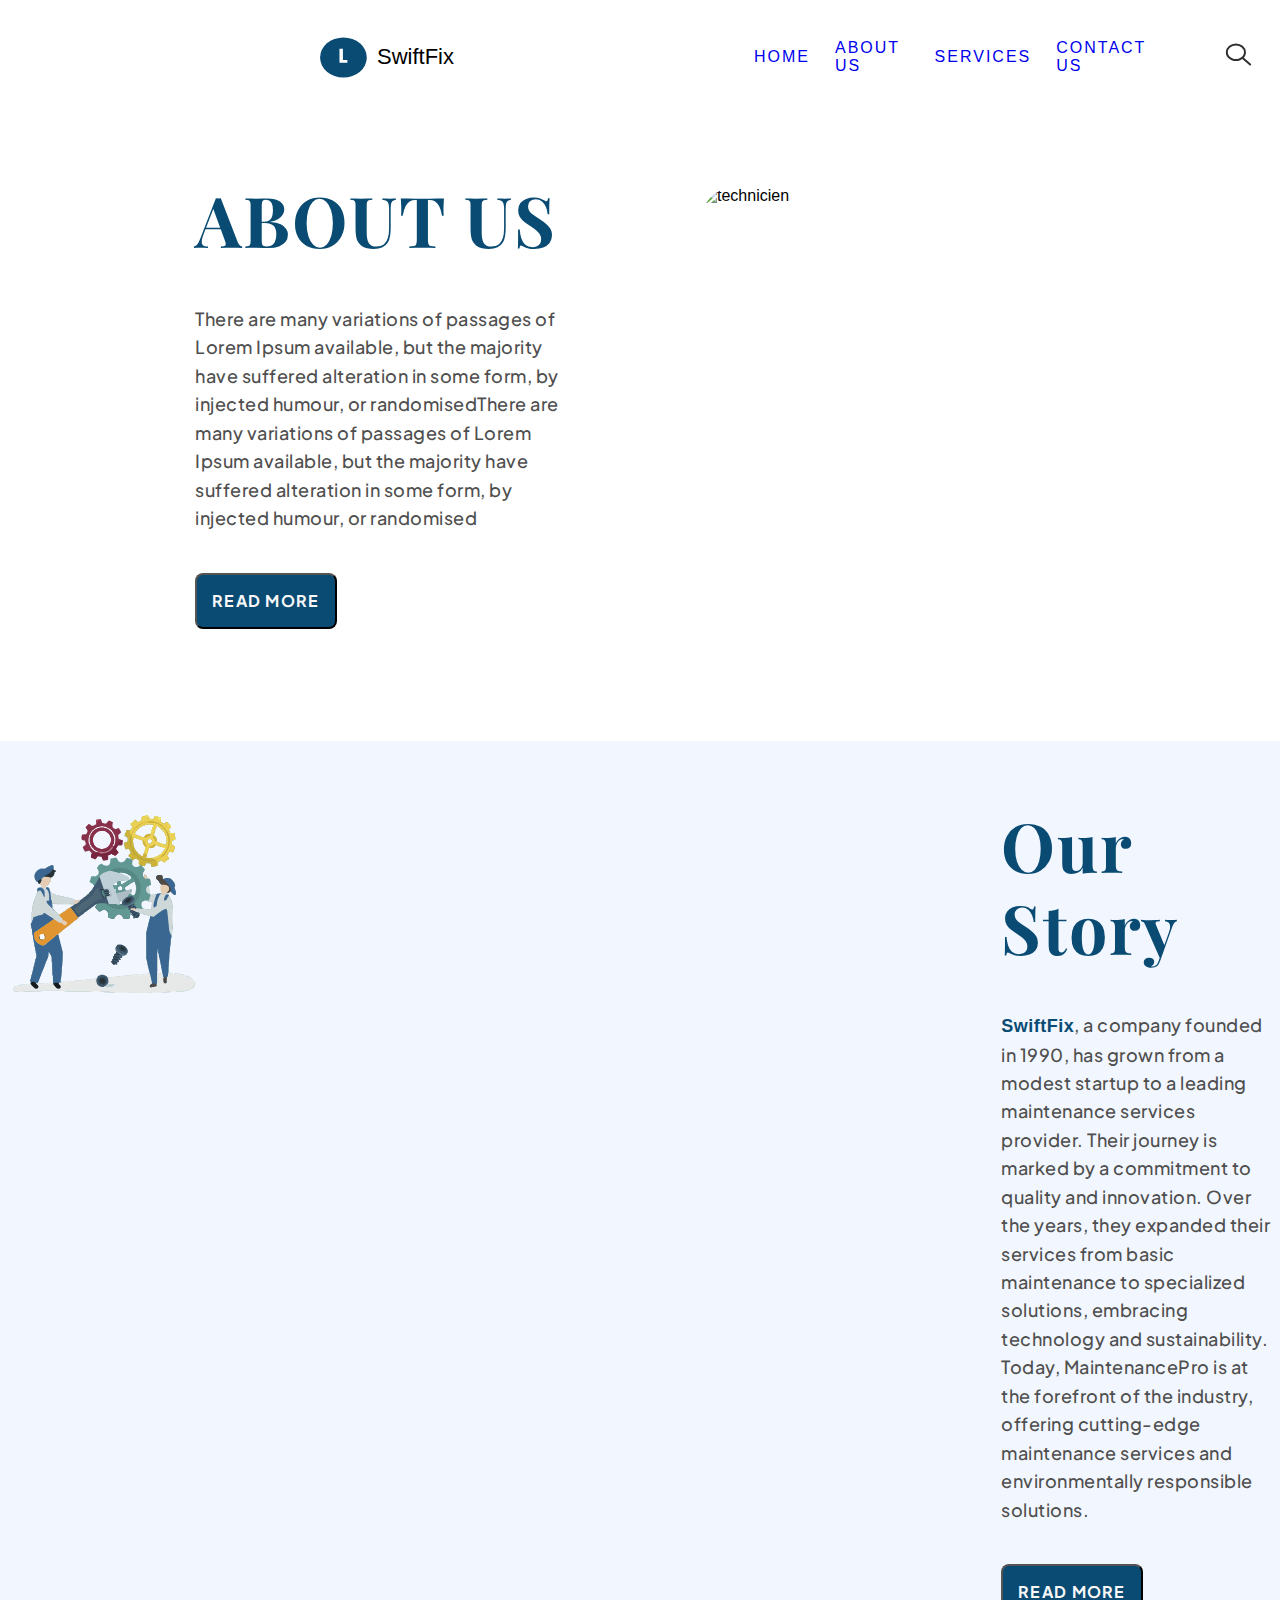
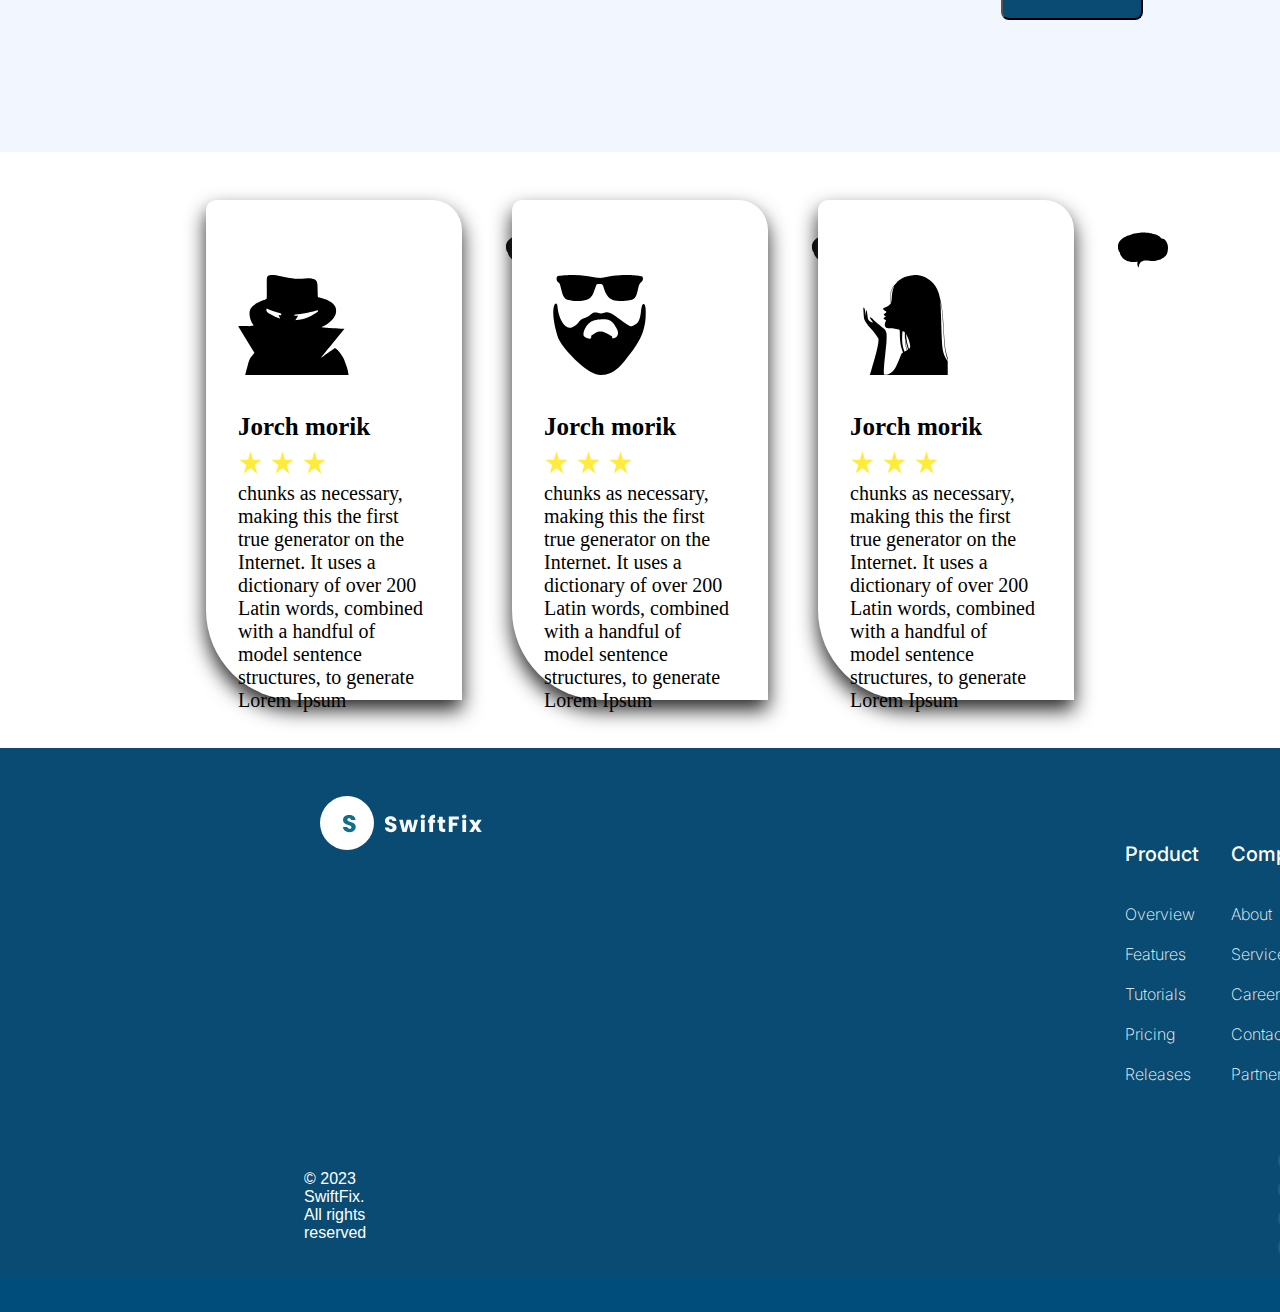
==== about.html @ 6b2a0e9b "brief2" ====
<!DOCTYPE html>
<html lang="en">
<head>
    <meta charset="UTF-8">
    <meta name="viewport" content="width=device-width, initial-scale=1.0">
    <title>Document</title>
    <link rel="stylesheet" href="style.css">
    <!-- Fonts Section -->
    <link rel="preconnect" href="https://fonts.googleapis.com">
    <link rel="preconnect" href="https://fonts.gstatic.com" crossorigin>
    <link href="https://fonts.googleapis.com/css2?family=Inter:wght@200;500&display=swap" rel="stylesheet">
    <link rel="preconnect" href="https://fonts.googleapis.com">
    <link rel="preconnect" href="https://fonts.gstatic.com" crossorigin>
    <link href="https://fonts.googleapis.com/css2?family=Plus+Jakarta+Sans:wght@300;700&display=swap" rel="stylesheet">
    <link rel="preconnect" href="https://fonts.googleapis.com">
    <link rel="preconnect" href="https://fonts.gstatic.com" crossorigin>
    <link href="https://fonts.googleapis.com/css2?family=Playfair+Display:wght@700;900&display=swap" rel="stylesheet">
    <!-- End Fonts Section -->
</head>
<body>
    <header>
        <div class="row">
            <div class="logo">
                <img src="images/logo.svg" alt="" srcset="">
                <p>SwiftFix</p>
            </div>
            <div class="navigation">
                <div class="menu">
                    <ul>
                        <li><a href="index.html">HOME</a></li>
                        <li><a href="about.html">ABOUT US</a></li>
                        <li><a href="services.html">SERVICES</a></li>
                        <li><a href="contact.html">CONTACT US</a></li>
                    </ul>
                </div>
                <div>
                    <img src="images/Group 27.svg" alt="" srcset="">
                </div>
            </div>
        </div>
    </header>

<!------------------------------------------------------section 1--------------------------------------------------------->
    <body>    
        <section class="about-us">
            <div class="contenu1">
                <h2>ABOUT US</h2>
                <p>There are many variations of passages of Lorem Ipsum available, but the majority have suffered alteration in some form, by injected humour, or randomisedThere are many variations of passages of Lorem Ipsum available, but the majority have suffered alteration in some form, by injected humour, or randomised</p>
                <button>READ MORE</button>
            </div>
            <img class="technicien" src="images/repairmen-taking-wrench-from-coveralls-garage.jpg" alt="technicien">
        </section>
<!-- --------------------------------------------------section 2---------------------------------------------------------->
        <section class="history">
            <div>
                <img class="pic-his" src="images/history.svg" alt="history">
            </div>
            <div class="contenu2">
                <h3>Our Story</h3>
                <p><span><strong>SwiftFix</strong></span>, a company founded in 1990, has grown from a modest startup to a leading maintenance services provider. Their journey is marked by a commitment to quality and innovation. Over the years, they expanded their services from basic maintenance to specialized solutions, embracing technology and sustainability. Today, MaintenancePro is at the forefront of the industry, offering cutting-edge maintenance services and environmentally responsible solutions.</p>
                <button>READ MORE</button>
            </div>
        </section>
<!-- -------------------------------------------------section 3--------------------------------------------------------->
        <section class="client-comments">
            <div class="comments">
                <img class="comment" src="images/comment.svg" alt="comment">
                <img class="personnage" src="images/personnage3.svg" alt="un client">
                <div class="person">
                <h4>Jorch morik</h4>
                <img class="etoiles" src="images/etoile.svg" alt="etoiles">
                <img class="etoiles" src="images/etoile.svg" alt="etoiles">
                <img class="etoiles" src="images/etoile.svg" alt="etoiles">
                <p>chunks as necessary, making this the first true generator on the Internet. It uses a dictionary of over 200 Latin words, combined with a handful of model sentence structures, to generate Lorem Ipsum</p>
            </div>
            </div>
            <div class="comments">
                <img class="comment" src="images/comment.svg" alt="comment">
                <img class="personnage" src="images/personnage1.svg" alt="un client">
                <div class="person">
                    <h4>Jorch morik</h4>
                    <img class="etoiles" src="images/etoile.svg" alt="etoiles">
                    <img class="etoiles" src="images/etoile.svg" alt="etoiles">
                    <img class="etoiles" src="images/etoile.svg" alt="etoiles">
                    <p>chunks as necessary, making this the first true generator on the Internet. It uses a dictionary of over 200 Latin words, combined with a handful of model sentence structures, to generate Lorem Ipsum</p>
                </div>
            
            </div>
            <div class="comments">
                <img class="comment" src="images/comment.svg" alt="comment">
                <img class="personnage" src="images/personnage2.svg" alt="un client">
                <div class="person">
                    <h4>Jorch morik</h4>
                    <img class="etoiles" src="images/etoile.svg" alt="etoiles">
                    <img class="etoiles" src="images/etoile.svg" alt="etoiles">
                    <img class="etoiles" src="images/etoile.svg" alt="etoiles">
                    <p>chunks as necessary, making this the first true generator on the Internet. It uses a dictionary of over 200 Latin words, combined with a handful of model sentence structures, to generate Lorem Ipsum</p>
            </div>
            </div>
            
        </section>
    </body>

        


<!---------------------------------------------------------------------footer--------------------------------------------->
<footer>
    <div class="feets">
        <div class="feet1">
            <div class="logo2">
                <img src="images/Group 495.svg" alt="" srcset="">
            </div>
            <div class="pf2">
                <div class="list">
                    <h4 class="features">Product</h4><br>
                    <ul>
                        <li><a href="#">Overview</a></li>
                        <li><a href="#">Features</a></li>
                        <li><a href="#">Tutorials</a></li>
                        <li><a href="#">Pricing</a></li>
                        <li><a href="#">Releases</a></li>
                    </ul>
                </div>
                <div class="list">
                    <h4>Company</h4><br>
                    <ul>
                        <li><a href="aboutUs.html">About</a></li>
                        <li><a href="srvices.html">Services</a></li>
                        <li><a href="#">Careers</a></li>
                        <li><a href="contactUs.html">Contact</a></li>
                        <li><a href="#">Partners</a></li>
                    </ul>
                </div>
                <div class="list">
                    <h4 class="features">Support</h4><br>
                    <ul>
                        <li><a href="#">Help Center</a></li>
                        <li><a href="#">Terms of service</a></li>
                        <li><a href="#">Legal</a></li>
                        <li><a href="#">Privacy Policy</a></li>
                        <li><a href="#">Status</a></li>
                </div>
            </div>
        </div>
    </div>
    <div class="feet2">
        <div><p>© 2023 SwiftFix. All rights reserved</p></div>
    
    <div>
       <a href="https://www.instagram.com/accounts/login/"><img src="images/insta.svg" alt="img"></a> 
       <a href="https://www.google.com/?hl=fr"><img src="images/google.svg" alt="img"></a>
       <a href="https://twitter.com/?lang=fr"><img src="images/twitter.svg" alt="img"></a>
       <a href="https://www.youtube.com/"><img src="images/youtube.svg" alt="img"></a>
    </div>
    </div>
    
</footer>
</body>
</html>
---- style.css ----
* {
    padding: 0; 
    margin: 0px;
    box-sizing: border-box; /*siri fa7mi7*/
    font-family: poppins,sans-serif;
    text-decoration: none;
    scroll-behavior: smooth;
}

.row {
    background-color: #ffffff;
    display: flex;
    justify-content: center;
    align-items: center;
    gap: 300px;

}

.logo {

    display: flex;
    flex-direction: row;
    align-items: center;
    margin-left: 20rem;
    
}

.logo p {
    margin-left: 10px;
    font-size: 22px;
}

.navigation {
    /* width : 50%;  */
    width: 100%;
    display : flex;
    justify-content: center;
    align-items: center;
    gap: 20px;
    
}

.menu ul {
    display : flex;
    list-style: none;
    align-items: center;
    color: #ffffff;
 }

 .menu ul > li {
    padding-right: 25px;
    letter-spacing:  2px;
 }


/* ---------------------------------------------------- section 1------------------------------------------------------ */
.home-section1 {
   display : flex;
   flex-direction: row;
   justify-content: center;
}

 .section {
    width : 593px;
 }

 .section h2 {
    color: #094B72;
    font-family: Playfair Display;
    font-size: 69px;
    font-style: normal;
    font-weight: 700;
    line-height: 120%;
    letter-spacing: 1.38px;
 }

 .section p {
    color: var(--neutral-grey-6, #4F4F4F);
    font-family: Plus Jakarta Sans;
    font-size: 22px;
    font-style: normal;
    font-weight: 300;
    line-height: 158%; /* 34.76px */
    letter-spacing: 0.5px;
    margin-bottom: 3rem;
 }
 
 .section button,.complex-questions button {
   width: 10em;
   border-radius: 8px;
   background: #094B72;
   color: var(--neutral-grey-1, #F9F8F9);
   font-family: Plus Jakarta Sans;
   font-size: 1rem;
   font-style: normal;
   font-weight: 700;
   line-height: 140.5%; /* 22.48px */
   letter-spacing: 1.28px;
   margin-bottom: 7rem;
   padding: 15px;
 }

.section img {
   margin-bottom: 10px;
} 

.image {
    position: relative;
 }

.bloc {
    width: 382px;
    height: 114px;
    position: absolute;
    bottom: -16px;
    right : 143px;
    border-radius: 10px;
    background: #FFF;
    box-shadow: 0px 39px 100px rgba(25, 62, 108, 0.12);
    color: #33475B;
    text-align: center;
    font-family: Plus Jakarta Sans;
    font-size: 24px;
    font-style: normal;
    font-weight: 700;
    line-height: 36px;
 }
 .bloc p {
    color: #87898C;
    text-align: center;
    font-family: Plus Jakarta Sans;
    font-size: 16px;
    font-style: normal;
    font-weight: 500;
    line-height: 36px; 
 }
 /* -----------------------------------------------------section services---------------------------------------------- */
 .services {
   padding: 3em;
   background-color: #F2F7FF;
   display: flex;
   flex-direction: row;
   justify-content: center;

 }

 .question {
   width : 30%;
   width: 419.309px;
   height: 302px;
   flex-shrink: 0;
   margin-top : 100px;
   margin-right: 190px;
 }

.question h3 {
   color: var(--neutral-grey-7, #2D2F30);
   font-family: Playfair Display;
   font-size: 48px;
   font-style: normal;
   font-weight: 700;
   line-height: normal;
   letter-spacing: 0.323px;
}

.question p {
   color: var(--neutral-grey-5, #8B8C8C);
   font-feature-settings: 'clig' off, 'liga' off;
   font-family: Poppins;
   font-size: 20px;
   font-style: normal;
   font-weight: 400;
   line-height: 36px; /* 180% */
   letter-spacing: 0.5px;
   margin-top: 20px;
}

.service-n {
   margin-top: 20px;
   width: 649px;
   height: 534px;
   display: flex;
   flex-wrap: wrap;
 }

.S {
   display: flex;
   width: 256px;
   padding: 24px;
   flex-direction: column;
   align-items: flex-start;
   gap: 18px;
   background-color: #FFF;
   margin: 15px 10px 15px 10px;
   box-shadow: 0px 18px 58px 16px rgba(0, 0, 0, 0.06);

 }

.S h5 {
   color: var(--Text, #363940);
   font-family: Playfair Display;
   font-size: 22px;
   font-style: normal;
   font-weight: 700;
   letter-spacing: 0.5px;
 }

.S p {
   color: var(--neutral-grey-5, #8B8C8C);
   font-family: Plus Jakarta Sans;
   font-size: 14px;
   font-style: normal;
   font-weight: 400;
   letter-spacing: 0.3px;
 }

 /* -------------------------------------------------- section de comptage-------------------------------------------- */
 .count {
   position: relative;
 }

 .background {
   width : 1857px;
   z-index: 0;
 }

 .count-matters {
   position: absolute;
   font-size: 19px;
   top : 70px;
   left: 700px;
   text-align: center;
 }

 .count-matters h4 {
   color: var(--default-white, #FFF);
   text-align: center;
   font-feature-settings: 'salt' on, 'liga' off;
   font-family: Playfair Display;
   font-size: 48px;
   font-style: normal;
   font-weight: 900;
   line-height: 64px; /* 133.333% */
   letter-spacing: 0.24px;
 }

 .count-matters p {
   color: var(--default-white, #FFF);
   text-align: center;
   font-feature-settings: 'salt' on, 'liga' off;
   font-family: Poppins,sans-serif;
   font-size: 18px;
   font-style: normal;
   font-weight: 400;
   line-height: 32px; /* 177.778% */
   letter-spacing: 0.5px;
 }

 .countainer {
   position: absolute;
   top : 250px;
   left: 640px;
   display: flex;
   gap : 200px;
 }

/* ----------- */
.client-number {
   text-align: center;
}

 .client-number h4 {
   font-size: 48px;
   color: #FFF;
 }

 .client-number p {
   text-align: center;
   color: #FFF;
 }

/* ---------- */
 .businnes {
   text-align: center;
 }

 .businnes h4 {
   font-size: 48px;
   color: #FFF;
 }

 .businnes p {
   text-align: center;
   color: #FFF;
 }

 /* --------- */
 .years {
   text-align: center;
 }

 .years h4 {
   font-size: 48px;
   color: #FFF;
 }

 .years p {
   text-align: center;
   color: #FFF;
 }

 /* ------------------------------------------------section des clients------------------------------------------------ */
 .home-section2 {
    background-color: #F2F7FF;
    padding : 10rem 0 6rem 0;
    position: relative;
    display : flex;
    flex-direction: row;
    justify-content: center;
    gap : 100px;

 }

 .client {
   position: absolute;
   top : 45px;
   color: var(--neutral-grey-7, #2D2F30);
   text-align: center;
   font-feature-settings: 'salt' on, 'liga' off;
   font-family: Playfair Display;
   font-size: 48px;
   font-style: normal;
   font-weight: 700;
   line-height: 64px; /* 133.333% */
   letter-spacing: 0.5px;
}

.client1 {
   display : flex;
   flex-direction: column;
}

 .vue1 {
    width: 540px;
    height: 220px;
    text-align: center;
    border-radius: 10px;
    background: #ffffff;
    box-shadow: 0px 10px 20px rgba(41, 41, 42, 0.07);
    padding : 10px;
    padding-top : 60px;  
 }

/* .triangle {
   clip-path: polygon(0 0, 100% 0, 50% 100%);
} */

 .persone1 {
   display: inline-flex;
   align-items: center;
   justify-content: center;
   gap: 16px;
   margin-top:2rem;
 }

 .client2 {
   display : flex;
   flex-direction: column;
}

 .vue2 {
    padding-top : 60px;
    width: 540px;
    height: 220px;
    text-align: center;
    border-radius: 10px;
    background: #ffffff;
    box-shadow: 0px 10px 20px rgba(41, 41, 42, 0.07);
    padding : 10px;
    padding-top : 60px;
    
 }

 .persone2 {
   display: inline-flex;
   align-items: center;
   justify-content: center;
   gap: 16px;
   margin-top:2rem;
 }
 /* ---------------------------------------------------section des question-------------------------------------------- */
 .complex-questions {
   text-align: left;
   margin: 3em 0 0 21em;
}

 .complex-questions h4{
   color: var(--neutral-grey-7, #2D2F30);
   font-family: Playfair Display;
   font-size: 48px;
   font-style: normal;
   font-weight: 700;
   line-height: 64px;
   letter-spacing: 0.5px;

}

.complex-questions p {
   margin: 2em 0 1em 0;
   width: 821px;
   height: 129.393px;
   color: var(--neutral-grey-6, #4F4F4F);
   font-family: Poppins;
   font-size: 24px;
   font-style: normal;
   font-weight: 400;
   line-height: 36px; /* 150% */
   letter-spacing: 0.5px;
}


/* ------------------------------------------------- about us---------------------------------------------------------- */
/* -------------------------------------------------------------------------------------------------------------------- */
/* ------------------------------------------------- article----------------------------------------------------------- */
.about-us {
   display : flex;
   flex-direction: row;
   align-items: center;
   justify-content: center;
   gap : 7rem;
}

.contenu1 {
   width: 30%;
   margin-top: 43px;
}

.contenu1 h2 {
   font-size: 70px;
   color: #094B72;
   font-family: Playfair Display;
   font-style: normal;
   font-weight: 700;
   line-height: 120%; /* 108px */
   letter-spacing: 1.8px;
   margin : 20px 0 20px 0;
}

.contenu1 p, .contenu2 p {
   color: var(--neutral-grey-6, #4F4F4F);
   font-family: Plus Jakarta Sans;
   font-size: 18px;
   font-style: normal;
   font-weight: 500;
   line-height: 158%;
   letter-spacing: 0.5px;
   margin-bottom: 40px;
   margin-top: 44px;
}

.contenu2 button, .contenu1 button {
   border-radius: 8px;
   background: #094B72;
   color: var(--neutral-grey-1, #F9F8F9);
   font-family: Plus Jakarta Sans;
   font-size: 16px;
   font-style: normal;
   font-weight: 700;
   line-height: 140.5%; /* 22.48px */
   letter-spacing: 1.28px;
   margin-bottom: 7rem;
   padding: 15px;
}

.technicien {
   width : 30%;
   height: 30rem;
   margin-left: 10px;
   border-radius: 34px;
   
}
/* ---------------------------------------------- section d'historique ------------------------------------------------- */
button {
   cursor: pointer;
}

.history {
   background-color: #F2F7FF;
   padding-bottom: 20px;
   display: flex;
   flex-direction: row;
   justify-content: center;
}

.contenu2 {
   width: 40%;
   margin-top: 43px;
   margin-left: 19rem;
}

.pic-his {
    margin-top: 55px;
    width: 30%;
}

.contenu2 h3 {
   color: #094B72;
   font-family: Playfair Display;
   font-size: 68px;
   font-style: normal;
   font-weight: 700;
   line-height: 120%; /* 108px */
   letter-spacing: 1.8px;
   margin : 20px 0 20px 0;
}

.contenu2 span {
   color : #094B72;
}

/* ---------------------------------------------------comment---------------------------------------------------------- */
.client-comments {
   margin: 3rem 0 3rem 0;
   display: flex;
   flex-direction: row;
   gap : 50px;
   justify-content: center;
}

.comments {
   background-color: #ffffff;
   border-radius: 10px 30px 0px 90px;
   box-shadow: 0px 10px 20px rgba(41, 41, 42, 7);
   width: 20%;
   height: 20em;
   font-size: 25px;
}

.person {
   padding: 2rem 2rem 0rem 2rem;
}

.person h4 {
   margin-bottom: 10px;
   font-family: Poppins;
   font-size: 25px;
   font-style: normal;
}

.person p {
   font-family: Poppins;
   font-size: 20px;
   font-style: normal;
}

.comment {
   width: 2em;
   height: 2em;
   display: flex;
   margin: 1em 0em 0em 12em;
}

.personnage {
   margin-left: 1em;
   width: 5em;
   height: 4em;
}

.etoiles {
   width : 1em;
   height: 1em;
}
/* ---------------------------------------------------services----------------------------------------------------------- */
/* -------------------------------------------------------------------------------------------------------------------- */
.services-page {
   margin: 4em 0 6em 22em;
   width: 70%;
   display: flex;
   flex-wrap: wrap;
   gap: 2em;
}

.maintenance-services {
   padding: 1em;
   background-color:  #DCD0FF;
   /* border: solid 1px; */
   box-shadow: 0px 10px 20px rgba(41, 41, 42, 0.1);
   width: 25%;
   height: 17em;
   text-align: center;
}

.icon {
   width: 5em;
   height: 4em;
   margin-bottom: 15px;
}

.maintenance-services h4 {
   margin-bottom: 10px;
   font-family: Poppins,sans-serif;
   font-size: 25px;
   font-style: normal;
   font-size: 20px;
   margin-bottom: 15px;
   
}
/* ---------------------------------------------------contact-------------------------------------------------------- */
 /* ------------------------------------------------------------------------------------------------------------------ */
 .contact {
   background-color: #F2F7FF;
   padding: 4rem 0 4rem 20rem;
   display: flex;
   flex-direction: row;
   gap : 7em;

}

.form h3 {
   color: #094B72;
   font-family: Playfair Display, sans-serif;
   font-size: 45px;
   font-style: normal;
   font-weight: 700;
   line-height: 120%; /* 108px */
   letter-spacing: 1.8px;
}

.info {
   display: flex;
   flex-direction: column;
}

.info input {
   width: 50em;
   height: 3em;
   margin-top: 20px;
   padding: 7px;
   background: #FFF;
   border-style: none;
   border-bottom: 2px grey solid;
   box-shadow: rgba(50, 50, 93, 0.25) 0px 6px 12px -2px;
}

.info select {
   color: grey;
   width: 50em;
   height: 3em;
   margin-top: 20px;
   padding: 7px;
   background: #FFF;
   border-style: none;
   border-bottom: 2px grey solid;
   box-shadow: rgba(50, 50, 93, 0.25) 0px 6px 12px -2px;
}

.info textarea {
   width: 50em;
   height: 8em;
   margin-top: 20px;
   padding: 7px;
   border-style: none;
   border-bottom: 2px grey solid;
   background: #FFF;
   box-shadow: rgba(50, 50, 93, 0.25) 0px 6px 12px -2px;
}

.info button {
   width: 10em;
   border-radius: 8px;
   background: #094B72;
   color: var(--neutral-grey-1, #F9F8F9);
   font-family: Plus Jakarta Sans;
   font-size: 1rem;
   font-style: normal;
   font-weight: 700;
   line-height: 140.5%; /* 22.48px */
   letter-spacing: 1.28px;
   margin-bottom: 7rem;
   padding: 15px;
   margin : 1em 0 2em 0;
}

.MAP {

   margin: 5em 0em 0 20em;
   border-radius: 10px;
   box-shadow: 0px 10px 20px rgba(41, 41, 42, 7);
   
}
/* ---------------------------------------------------footer----------------------------------------------------------- */
/* -------------------------------------------------------------------------------------------------------------------- */
.feets {
   height: 400px;
   background-color: #094B72;
   /* color:ffffff; */
   display: flex;
   flex-direction: column;
}
.feet1 {
   
   background-color: #094B72;
   color : #FFF;
   display : flex;
   flex : arrow;
   /* justify-content :space-evenly; */
   gap: 40rem;
   padding: 0 0 9rem 10rem;
}

.pf1 {
   display : flex;
   flex : arrow;
   align-items: center;
}


.pf2 {
   display : flex;
   flex : arrow;
   justify-content: center;
   align-items: center;
   gap : 2rem;
   padding-top : 4rem;

   
}

.list h4 {
   font-family: 'Inter', sans-serif;
   font-weight: 500;
   font-size: 20px;
   margin-bottom: 20px;
}


.list li, .list a {
   color: white;
   list-style: none;
   font-family: 'Inter', sans-serif;
   font-weight: 200;
   font-style: normal;
   font-size: 16px;
   font-style: normal;
   padding-bottom: 20px;
}



.feet2{
   background-color: #004D7B;
   display: flex;
   flex-direction: row;
   align-items: center;
   gap : 57rem;
   padding: 0 0 3rem 19rem;
   color : #ffffff;
}

.logo2 {
   display: flex;
   flex-direction: row;
   align-items: center;
   margin-left: 10rem;
   margin-top: 3em;
   display: block;
}
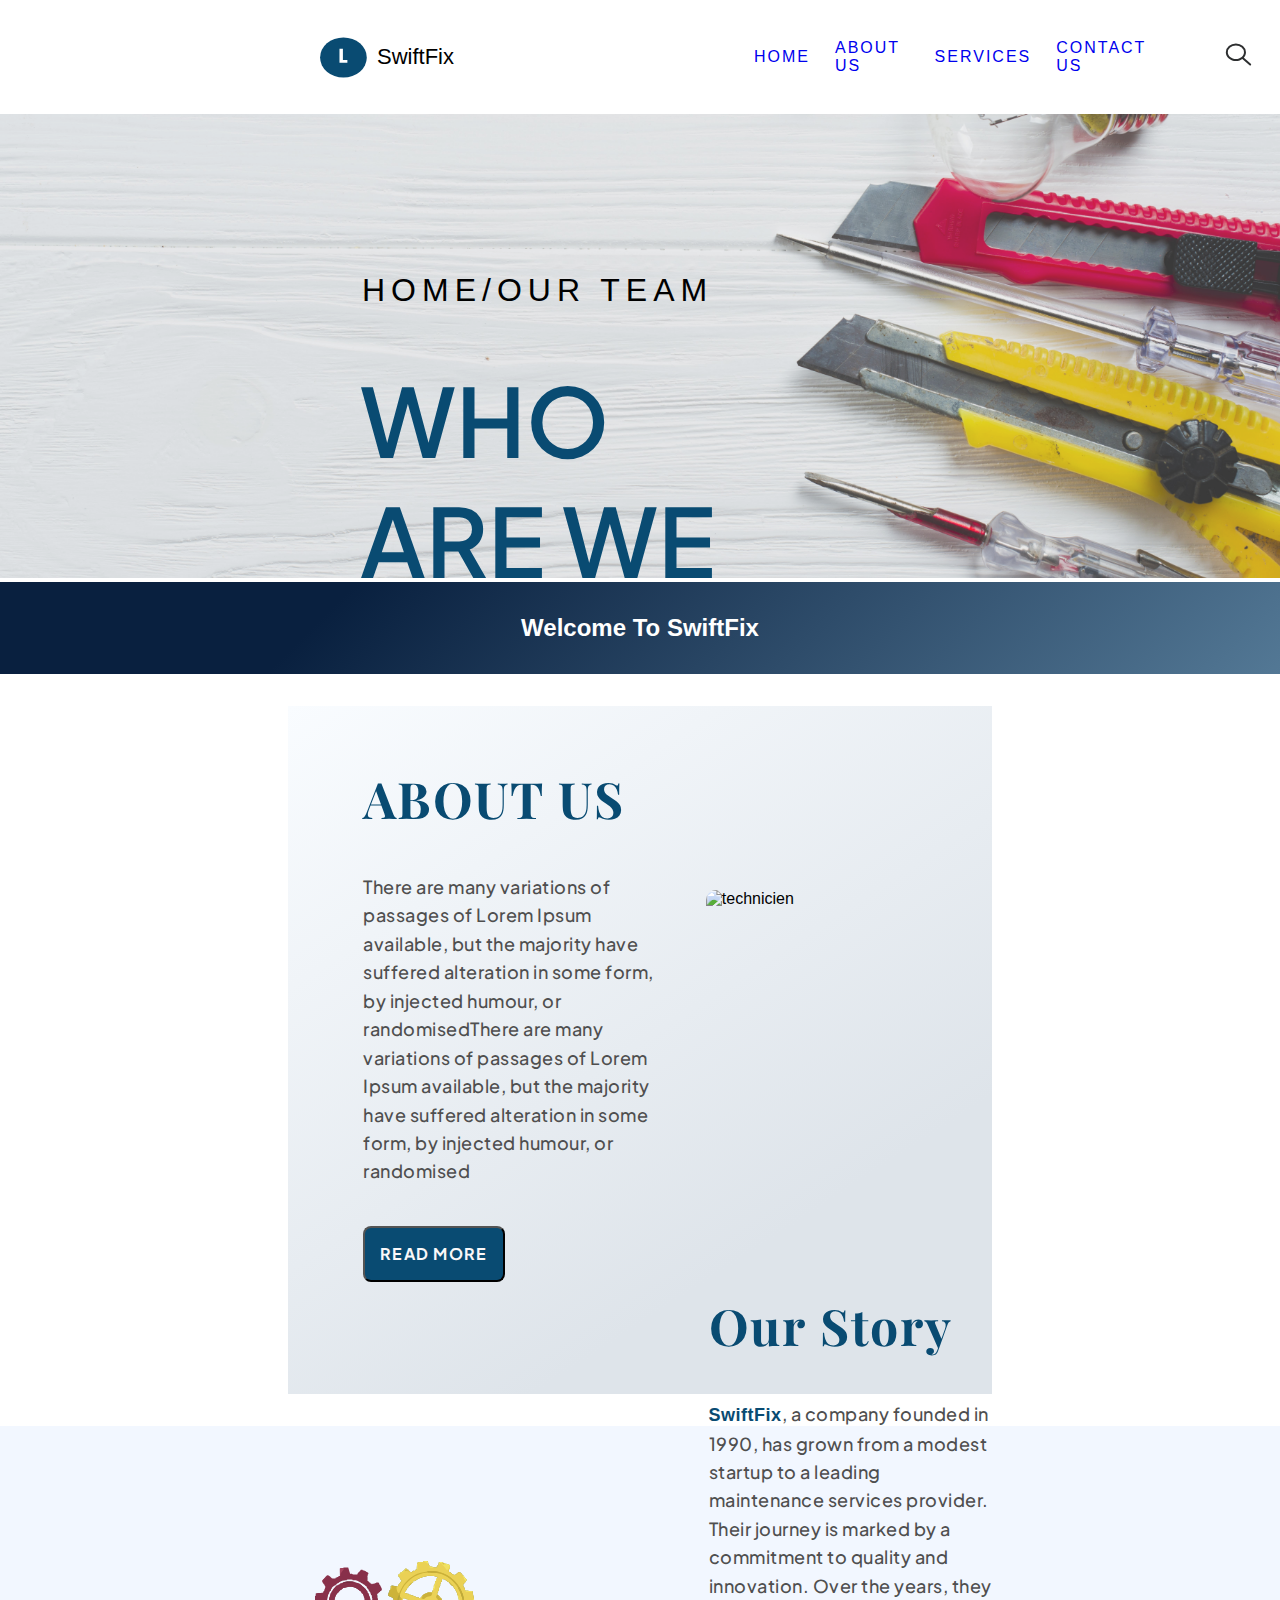
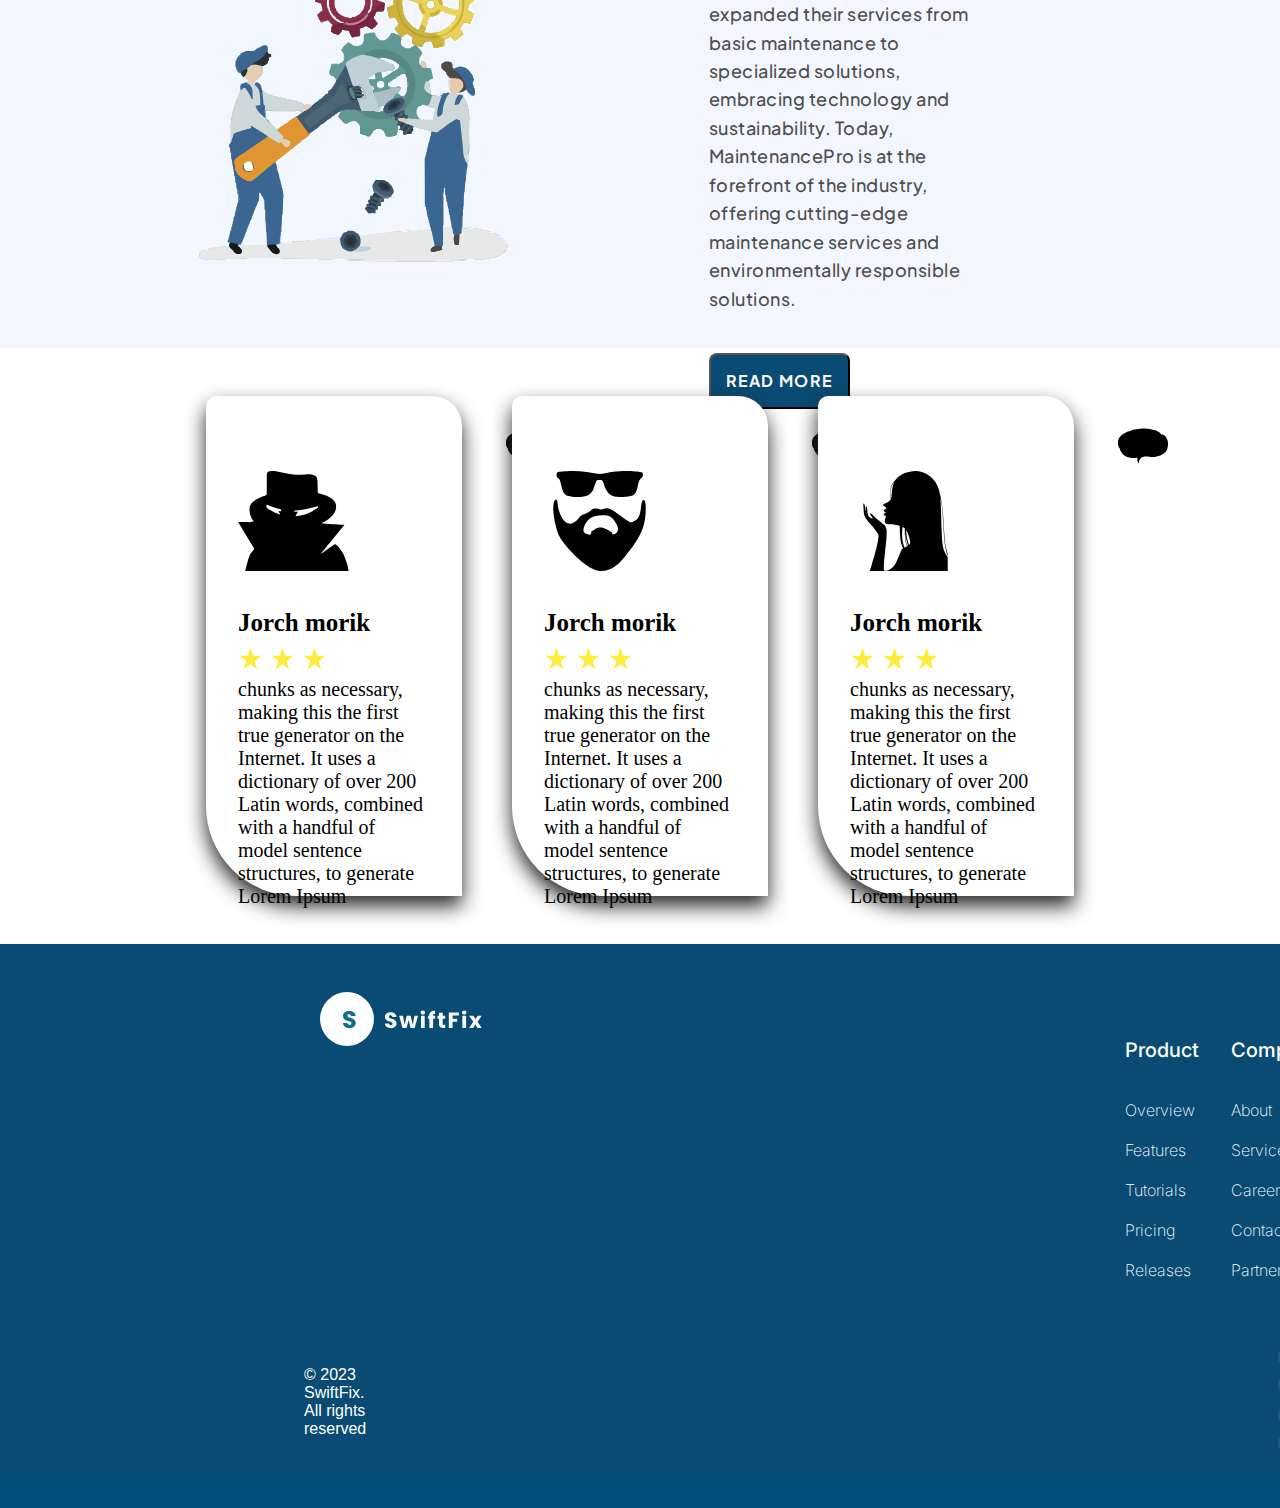
==== commit 1027c01f: "brief2" ====
--- a/about.html
+++ b/about.html
@@ -40,19 +40,33 @@
         </div>
     </header>
 
-<!------------------------------------------------------section 1--------------------------------------------------------->
     <body>    
-        <section class="about-us">
+
+<!------------------------------------------------------section 2--------------------------------------------------------->
+        <section class="section-about1">
+            <img class="background-about" src="images/background-about.jpg" alt="background">
+            <div class="who-are-we">
+                <h1>HOME/OUR TEAM</h1>
+                <p>WHO <br>ARE WE</p>
+            </div>
+        </section>
+        <div class="welcome"><h2>Welcome To SwiftFix</h2></div>
+        
+<!------------------------------------------------------section 2--------------------------------------------------------->
+    <section class="about-us">
+        <div class="article">
             <div class="contenu1">
                 <h2>ABOUT US</h2>
                 <p>There are many variations of passages of Lorem Ipsum available, but the majority have suffered alteration in some form, by injected humour, or randomisedThere are many variations of passages of Lorem Ipsum available, but the majority have suffered alteration in some form, by injected humour, or randomised</p>
                 <button>READ MORE</button>
             </div>
             <img class="technicien" src="images/repairmen-taking-wrench-from-coveralls-garage.jpg" alt="technicien">
-        </section>
+        </div>
+    </section>
+        
 <!-- --------------------------------------------------section 2---------------------------------------------------------->
         <section class="history">
-            <div>
+            <div class="pic">
                 <img class="pic-his" src="images/history.svg" alt="history">
             </div>
             <div class="contenu2">
--- a/style.css
+++ b/style.css
@@ -141,7 +141,6 @@
    display: flex;
    flex-direction: row;
    justify-content: center;
-
  }
 
  .question {
@@ -149,8 +148,7 @@
    width: 419.309px;
    height: 302px;
    flex-shrink: 0;
-   margin-top : 100px;
-   margin-right: 190px;
+   margin : 100px 0 190px 0;
  }
 
 .question h3 {
@@ -388,7 +386,7 @@
    gap: 16px;
    margin-top:2rem;
  }
- /* ---------------------------------------------------section des question-------------------------------------------- */
+ /* --------------------------------------------------section des question-------------------------------------------- */
  .complex-questions {
    text-align: left;
    margin: 3em 0 0 21em;
@@ -419,24 +417,71 @@
 }
 
 
-/* ------------------------------------------------- about us---------------------------------------------------------- */
-/* -------------------------------------------------------------------------------------------------------------------- */
-/* ------------------------------------------------- article----------------------------------------------------------- */
+/* -------------------------------------------------about us-------------------------------------------------------- */
+/* ----------------------------------------------------------------------------------------------------------------- */
+.section-about1 {
+   position: relative;
+   
+}
+
+.background-about {
+   filter: opacity(88%);
+   width: 100%;
+   height: 29rem;
+}
+
+.who-are-we p {
+   position: absolute;
+   top: 245px;
+   left: 360px;
+   color: #094B72;
+   font-size: 95px;
+   font-weight: 600;
+   font-family: 'Plus Jakarta Sans';
+}
+
+.who-are-we h1{
+    position: absolute;
+    top: 158px;
+    left: 362px;
+    letter-spacing: 6px;
+    font-weight: 3;
+}
+
+.welcome {
+   padding: 2em 0 2em 0;
+   display: flex;
+   justify-content: center;
+   background-color: #537895;
+   background-image: linear-gradient(315deg, #537895 0%, #09203f 74%);
+   color: white;
+   
+}
+/* ------------------------------------------------article---------------------------------------------------------- */
 .about-us {
-   display : flex;
-   flex-direction: row;
-   align-items: center;
-   justify-content: center;
-   gap : 7rem;
+   display: flex;
+   justify-content: center;
+   margin: 2em 0 2em 0;
+}
+
+.article {
+   display: flex;
+    flex-direction: row;
+    align-items: center;
+    justify-content: center;
+    gap: 1rem;
+    width: 55%;
+    background-color: #f9fcff;
+    background-image: linear-gradient(147deg, #f9fcff 0%, #dee4ea 74%);
 }
 
 .contenu1 {
-   width: 30%;
+   width: 45%;
    margin-top: 43px;
 }
 
 .contenu1 h2 {
-   font-size: 70px;
+   font-size: 50px;
    color: #094B72;
    font-family: Playfair Display;
    font-style: normal;
@@ -473,40 +518,47 @@
 }
 
 .technicien {
-   width : 30%;
-   height: 30rem;
+   width: 30%;
+   height: 20rem;
    margin-left: 10px;
-   border-radius: 34px;
-   
-}
-/* ---------------------------------------------- section d'historique ------------------------------------------------- */
+   border-radius: 10px; 
+}
+/* --------------------------------------------- section d'historique ---------------------------------------------- */
 button {
    cursor: pointer;
 }
 
 .history {
+   height: 522px;
    background-color: #F2F7FF;
    padding-bottom: 20px;
    display: flex;
    flex-direction: row;
+   align-items: center;
    justify-content: center;
 }
 
 .contenu2 {
    width: 40%;
    margin-top: 43px;
-   margin-left: 19rem;
+   margin-right: 18rem;
+}
+
+.pic {
+   display: flex;
+   justify-content: center;
+   align-items: center;
 }
 
 .pic-his {
     margin-top: 55px;
-    width: 30%;
+    width: 50%;
 }
 
 .contenu2 h3 {
    color: #094B72;
    font-family: Playfair Display;
-   font-size: 68px;
+   font-size: 50px;
    font-style: normal;
    font-weight: 700;
    line-height: 120%; /* 108px */
@@ -572,9 +624,27 @@
 }
 /* ---------------------------------------------------services----------------------------------------------------------- */
 /* -------------------------------------------------------------------------------------------------------------------- */
-.services-page {
-   margin: 4em 0 6em 22em;
-   width: 70%;
+.our-services h1 {
+    filter: opacity(80%);
+    font-size: 68px;
+    color: white;
+    position: absolute;
+    top: 300px;
+    left: 362px;
+    letter-spacing: 6px;
+    font-weight: 3;
+}
+
+.page-service {
+   filter: opacity(80%);
+   padding: 0px 3em 0 23em;
+   display: flex;
+   justify-content: center;
+}
+
+.class-service {
+   margin: 4em 0 6em 0em;
+   width: 110rem;
    display: flex;
    flex-wrap: wrap;
    gap: 2em;
@@ -582,12 +652,15 @@
 
 .maintenance-services {
    padding: 1em;
-   background-color:  #DCD0FF;
+   background-color:  #ffffff;
    /* border: solid 1px; */
    box-shadow: 0px 10px 20px rgba(41, 41, 42, 0.1);
    width: 25%;
    height: 17em;
    text-align: center;
+   border-radius: 10%;
+
+
 }
 
 .icon {
@@ -603,6 +676,7 @@
    font-style: normal;
    font-size: 20px;
    margin-bottom: 15px;
+   
    
 }
 /* ---------------------------------------------------contact-------------------------------------------------------- */
@@ -616,10 +690,14 @@
 
 }
 
+.form {
+   padding: 0em 4em 2em 4em;
+}
+
 .form h3 {
    color: #094B72;
    font-family: Playfair Display, sans-serif;
-   font-size: 45px;
+   font-size: 40px;
    font-style: normal;
    font-weight: 700;
    line-height: 120%; /* 108px */
@@ -640,6 +718,7 @@
    border-style: none;
    border-bottom: 2px grey solid;
    box-shadow: rgba(50, 50, 93, 0.25) 0px 6px 12px -2px;
+   /* border-radius: ; */
 }
 
 .info select {
@@ -682,11 +761,28 @@
 }
 
 .MAP {
-
-   margin: 5em 0em 0 20em;
+   
+   margin: 3em 0em 0 0;
    border-radius: 10px;
    box-shadow: 0px 10px 20px rgba(41, 41, 42, 7);
    
+}
+
+.tele , .email {
+   padding: 20px;
+   margin-top:2em;;
+   display: flex;
+   flex-direction: row;
+   gap : 2em;
+}
+
+.tele img, .email img {
+   width : 2em;
+   height: 2em;
+}
+
+.tele p, .email p {
+   font-size: 20px;
 }
 /* ---------------------------------------------------footer----------------------------------------------------------- */
 /* -------------------------------------------------------------------------------------------------------------------- */
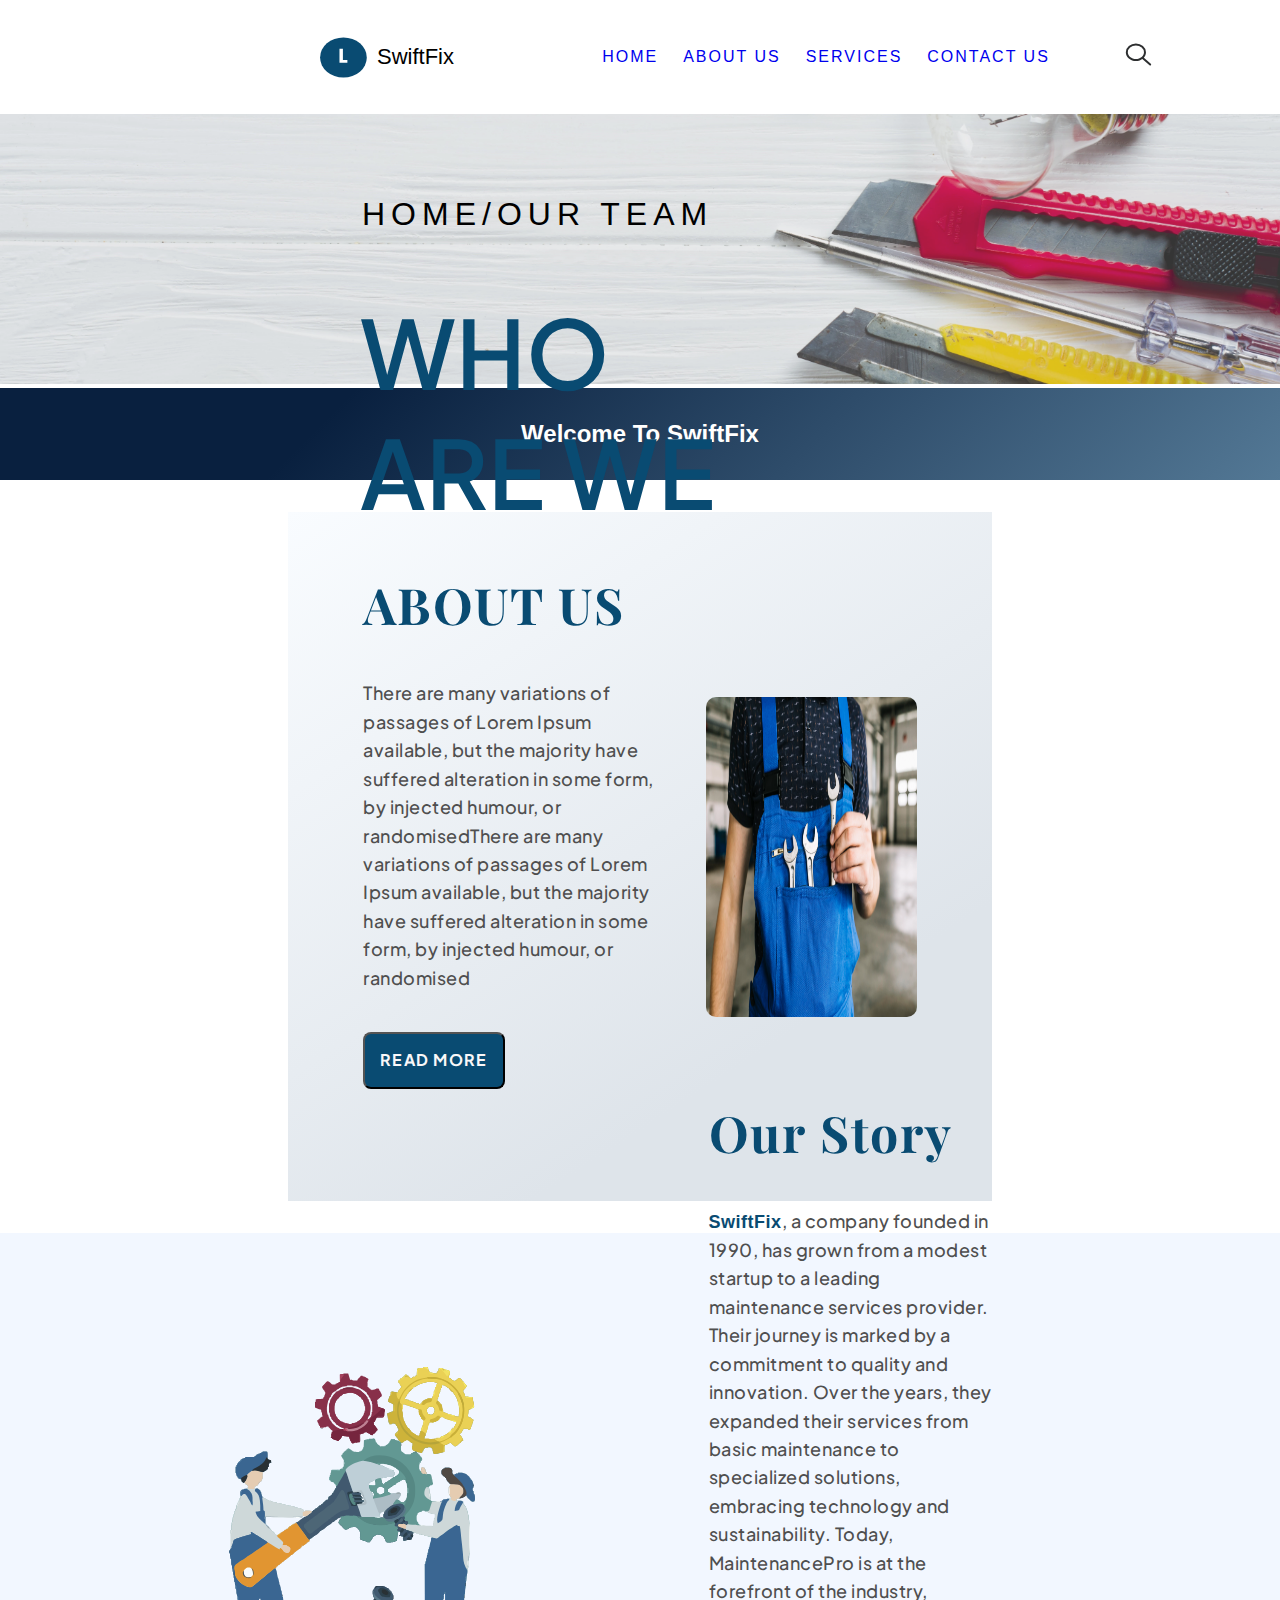
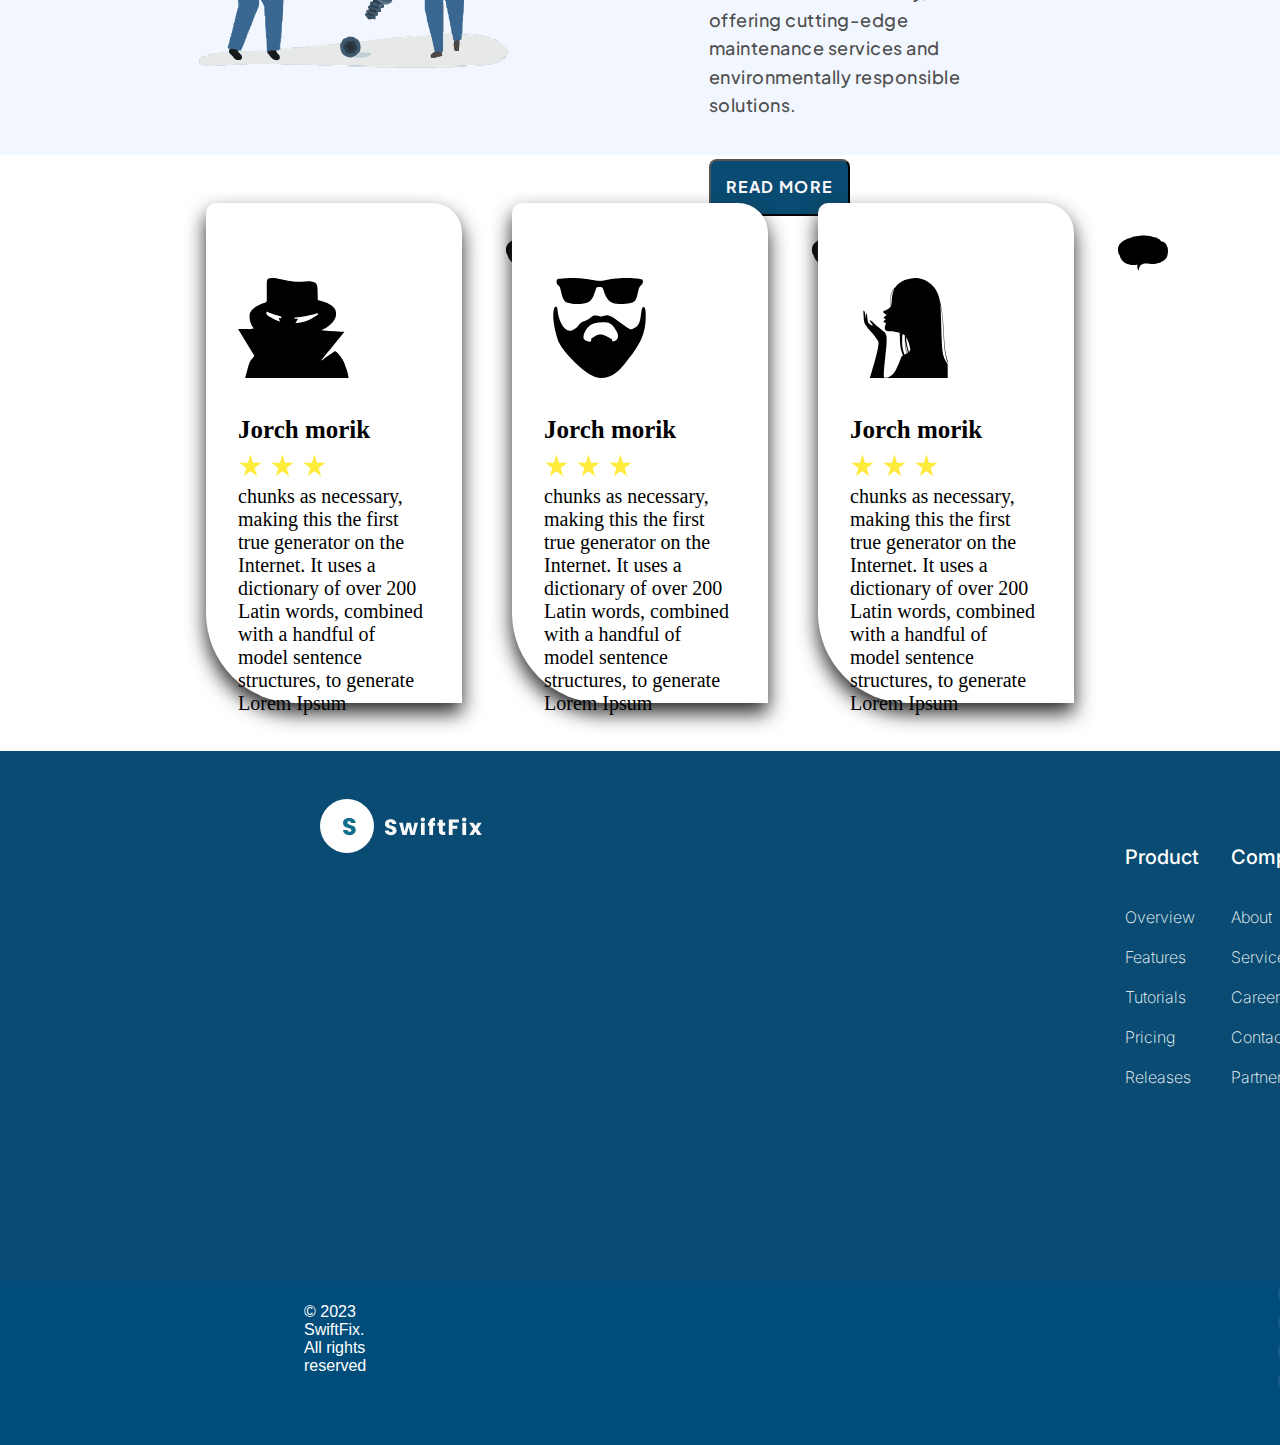
==== commit 2f1e1cfc: "brief2" ====
--- a/about.html
+++ b/about.html
@@ -3,6 +3,11 @@
 <head>
     <meta charset="UTF-8">
     <meta name="viewport" content="width=device-width, initial-scale=1.0">
+     <!-- les sources cachés -->
+     <meta http-equiv="Cache-Control" content="no-cache, no-store, must-revalidate">
+     <meta http-equiv="Pragma" content="no-cache">
+     <meta http-equiv="Expires" content="0">
+     <!-- ------------------ -->
     <title>Document</title>
     <link rel="stylesheet" href="style.css">
     <!-- Fonts Section -->
@@ -19,9 +24,9 @@
 </head>
 <body>
     <header>
-        <div class="row">
+        <div class="header">
             <div class="logo">
-                <img src="images/logo.svg" alt="" srcset="">
+                <img src="images/logo.svg" alt="img">
                 <p>SwiftFix</p>
             </div>
             <div class="navigation">
@@ -34,17 +39,14 @@
                     </ul>
                 </div>
                 <div>
-                    <img src="images/Group 27.svg" alt="" srcset="">
+                    <img src="images/recherche.svg" alt="recherche">
                 </div>
             </div>
         </div>
     </header>
-
-    <body>    
-
-<!------------------------------------------------------section 2--------------------------------------------------------->
+<!---------------section 2------------------>
         <section class="section-about1">
-            <img class="background-about" src="images/background-about.jpg" alt="background">
+            <img class="background-about" src="images/background-about.webp" alt="background">
             <div class="who-are-we">
                 <h1>HOME/OUR TEAM</h1>
                 <p>WHO <br>ARE WE</p>
@@ -52,7 +54,7 @@
         </section>
         <div class="welcome"><h2>Welcome To SwiftFix</h2></div>
         
-<!------------------------------------------------------section 2--------------------------------------------------------->
+<!---------------section 2------------------->
     <section class="about-us">
         <div class="article">
             <div class="contenu1">
@@ -60,11 +62,11 @@
                 <p>There are many variations of passages of Lorem Ipsum available, but the majority have suffered alteration in some form, by injected humour, or randomisedThere are many variations of passages of Lorem Ipsum available, but the majority have suffered alteration in some form, by injected humour, or randomised</p>
                 <button>READ MORE</button>
             </div>
-            <img class="technicien" src="images/repairmen-taking-wrench-from-coveralls-garage.jpg" alt="technicien">
+            <img class="technicien" src="images/technicien2.webp" alt="technicien">
         </div>
     </section>
         
-<!-- --------------------------------------------------section 2---------------------------------------------------------->
+<!---------------section 2------------------->
         <section class="history">
             <div class="pic">
                 <img class="pic-his" src="images/history.svg" alt="history">
@@ -75,7 +77,7 @@
                 <button>READ MORE</button>
             </div>
         </section>
-<!-- -------------------------------------------------section 3--------------------------------------------------------->
+<!---------------section 3------------------->
         <section class="client-comments">
             <div class="comments">
                 <img class="comment" src="images/comment.svg" alt="comment">
@@ -113,17 +115,13 @@
             </div>
             
         </section>
-    </body>
 
-        
-
-
-<!---------------------------------------------------------------------footer--------------------------------------------->
+<!---------------footer------------------->
 <footer>
     <div class="feets">
         <div class="feet1">
             <div class="logo2">
-                <img src="images/Group 495.svg" alt="" srcset="">
+                <img src="images/logo2.svg" alt="img">
             </div>
             <div class="pf2">
                 <div class="list">
@@ -139,10 +137,10 @@
                 <div class="list">
                     <h4>Company</h4><br>
                     <ul>
-                        <li><a href="aboutUs.html">About</a></li>
-                        <li><a href="srvices.html">Services</a></li>
+                        <li><a href="about.html">About</a></li>
+                        <li><a href="services.html">Services</a></li>
                         <li><a href="#">Careers</a></li>
-                        <li><a href="contactUs.html">Contact</a></li>
+                        <li><a href="contact.html">Contact</a></li>
                         <li><a href="#">Partners</a></li>
                     </ul>
                 </div>
@@ -154,8 +152,8 @@
                         <li><a href="#">Legal</a></li>
                         <li><a href="#">Privacy Policy</a></li>
                         <li><a href="#">Status</a></li>
+                    </ul>
                 </div>
-            </div>
         </div>
     </div>
     <div class="feet2">
--- a/style.css
+++ b/style.css
@@ -7,12 +7,12 @@
     scroll-behavior: smooth;
 }
 
-.row {
+.header {
     background-color: #ffffff;
     display: flex;
     justify-content: center;
     align-items: center;
-    gap: 300px;
+    gap: 3em;
 
 }
 
@@ -61,7 +61,7 @@
 }
 
  .section {
-    width : 593px;
+    width : 25%;
  }
 
  .section h2 {
@@ -85,8 +85,8 @@
     margin-bottom: 3rem;
  }
  
- .section button,.complex-questions button {
-   width: 10em;
+ .section button {
+   width: 41%;
    border-radius: 8px;
    background: #094B72;
    color: var(--neutral-grey-1, #F9F8F9);
@@ -135,7 +135,7 @@
     line-height: 36px; 
  }
  /* -----------------------------------------------------section services---------------------------------------------- */
- .services {
+ .home-section2 {
    padding: 3em;
    background-color: #F2F7FF;
    display: flex;
@@ -173,7 +173,7 @@
    margin-top: 20px;
 }
 
-.service-n {
+.n-service {
    margin-top: 20px;
    width: 649px;
    height: 534px;
@@ -181,7 +181,7 @@
    flex-wrap: wrap;
  }
 
-.S {
+.service {
    display: flex;
    width: 256px;
    padding: 24px;
@@ -194,7 +194,7 @@
 
  }
 
-.S h5 {
+.service h5 {
    color: var(--Text, #363940);
    font-family: Playfair Display;
    font-size: 22px;
@@ -203,7 +203,7 @@
    letter-spacing: 0.5px;
  }
 
-.S p {
+.service p {
    color: var(--neutral-grey-5, #8B8C8C);
    font-family: Plus Jakarta Sans;
    font-size: 14px;
@@ -213,7 +213,7 @@
  }
 
  /* -------------------------------------------------- section de comptage-------------------------------------------- */
- .count {
+ .home-section3 {
    position: relative;
  }
 
@@ -308,7 +308,7 @@
  }
 
  /* ------------------------------------------------section des clients------------------------------------------------ */
- .home-section2 {
+ .home-section4 {
     background-color: #F2F7FF;
     padding : 10rem 0 6rem 0;
     position: relative;
@@ -387,12 +387,12 @@
    margin-top:2rem;
  }
  /* --------------------------------------------------section des question-------------------------------------------- */
- .complex-questions {
+ .home-section5 {
    text-align: left;
    margin: 3em 0 0 21em;
 }
 
- .complex-questions h4{
+ .home-section5 h4{
    color: var(--neutral-grey-7, #2D2F30);
    font-family: Playfair Display;
    font-size: 48px;
@@ -403,7 +403,7 @@
 
 }
 
-.complex-questions p {
+.home-section5 p {
    margin: 2em 0 1em 0;
    width: 821px;
    height: 129.393px;
@@ -416,6 +416,22 @@
    letter-spacing: 0.5px;
 }
 
+.home-section5 button {
+   width: 13%;
+   border-radius: 8px;
+   background: #094B72;
+   color: var(--neutral-grey-1, #F9F8F9);
+   font-family: Plus Jakarta Sans;
+   font-size: 1rem;
+   font-style: normal;
+   font-weight: 700;
+   line-height: 140.5%; /* 22.48px */
+   letter-spacing: 1.28px;
+   margin-bottom: 7rem;
+   padding: 15px;
+ }
+
+
 
 /* -------------------------------------------------about us-------------------------------------------------------- */
 /* ----------------------------------------------------------------------------------------------------------------- */
@@ -425,14 +441,17 @@
 }
 
 .background-about {
-   filter: opacity(88%);
+   filter: opacity(90%);
    width: 100%;
-   height: 29rem;
+   height: auto;
+   /* max-width: 200%; */
+   /* height: 29rem; */
+   /* max-height: auto; */
 }
 
 .who-are-we p {
    position: absolute;
-   top: 245px;
+   top: 177px;
    left: 360px;
    color: #094B72;
    font-size: 95px;
@@ -442,7 +461,7 @@
 
 .who-are-we h1{
     position: absolute;
-    top: 158px;
+    top: 82px;
     left: 362px;
     letter-spacing: 6px;
     font-weight: 3;
@@ -459,6 +478,8 @@
 }
 /* ------------------------------------------------article---------------------------------------------------------- */
 .about-us {
+   /* max-width: 200%; */
+   max-height: auto;
    display: flex;
    justify-content: center;
    margin: 2em 0 2em 0;
@@ -572,6 +593,8 @@
 
 /* ---------------------------------------------------comment---------------------------------------------------------- */
 .client-comments {
+   /* max-width: 200%;
+   max-height: auto; */
    margin: 3rem 0 3rem 0;
    display: flex;
    flex-direction: row;
@@ -624,7 +647,7 @@
 }
 /* ---------------------------------------------------services----------------------------------------------------------- */
 /* -------------------------------------------------------------------------------------------------------------------- */
-.our-services h1 {
+.our-services h2 {
     filter: opacity(80%);
     font-size: 68px;
     color: white;
@@ -633,6 +656,7 @@
     left: 362px;
     letter-spacing: 6px;
     font-weight: 3;
+    
 }
 
 .page-service {
@@ -676,14 +700,12 @@
    font-style: normal;
    font-size: 20px;
    margin-bottom: 15px;
-   
-   
 }
 /* ---------------------------------------------------contact-------------------------------------------------------- */
  /* ------------------------------------------------------------------------------------------------------------------ */
  .contact {
    background-color: #F2F7FF;
-   padding: 4rem 0 4rem 20rem;
+   padding: 4rem 0 4rem 12rem;
    display: flex;
    flex-direction: row;
    gap : 7em;
@@ -710,7 +732,8 @@
 }
 
 .info input {
-   width: 50em;
+   font-size: 16px;
+   width: 43em;
    height: 3em;
    margin-top: 20px;
    padding: 7px;
@@ -722,8 +745,9 @@
 }
 
 .info select {
+   font-size: 16px;
    color: grey;
-   width: 50em;
+   width: 43em;
    height: 3em;
    margin-top: 20px;
    padding: 7px;
@@ -734,7 +758,8 @@
 }
 
 .info textarea {
-   width: 50em;
+   font-size: 16px;
+   width: 43em;
    height: 8em;
    margin-top: 20px;
    padding: 7px;
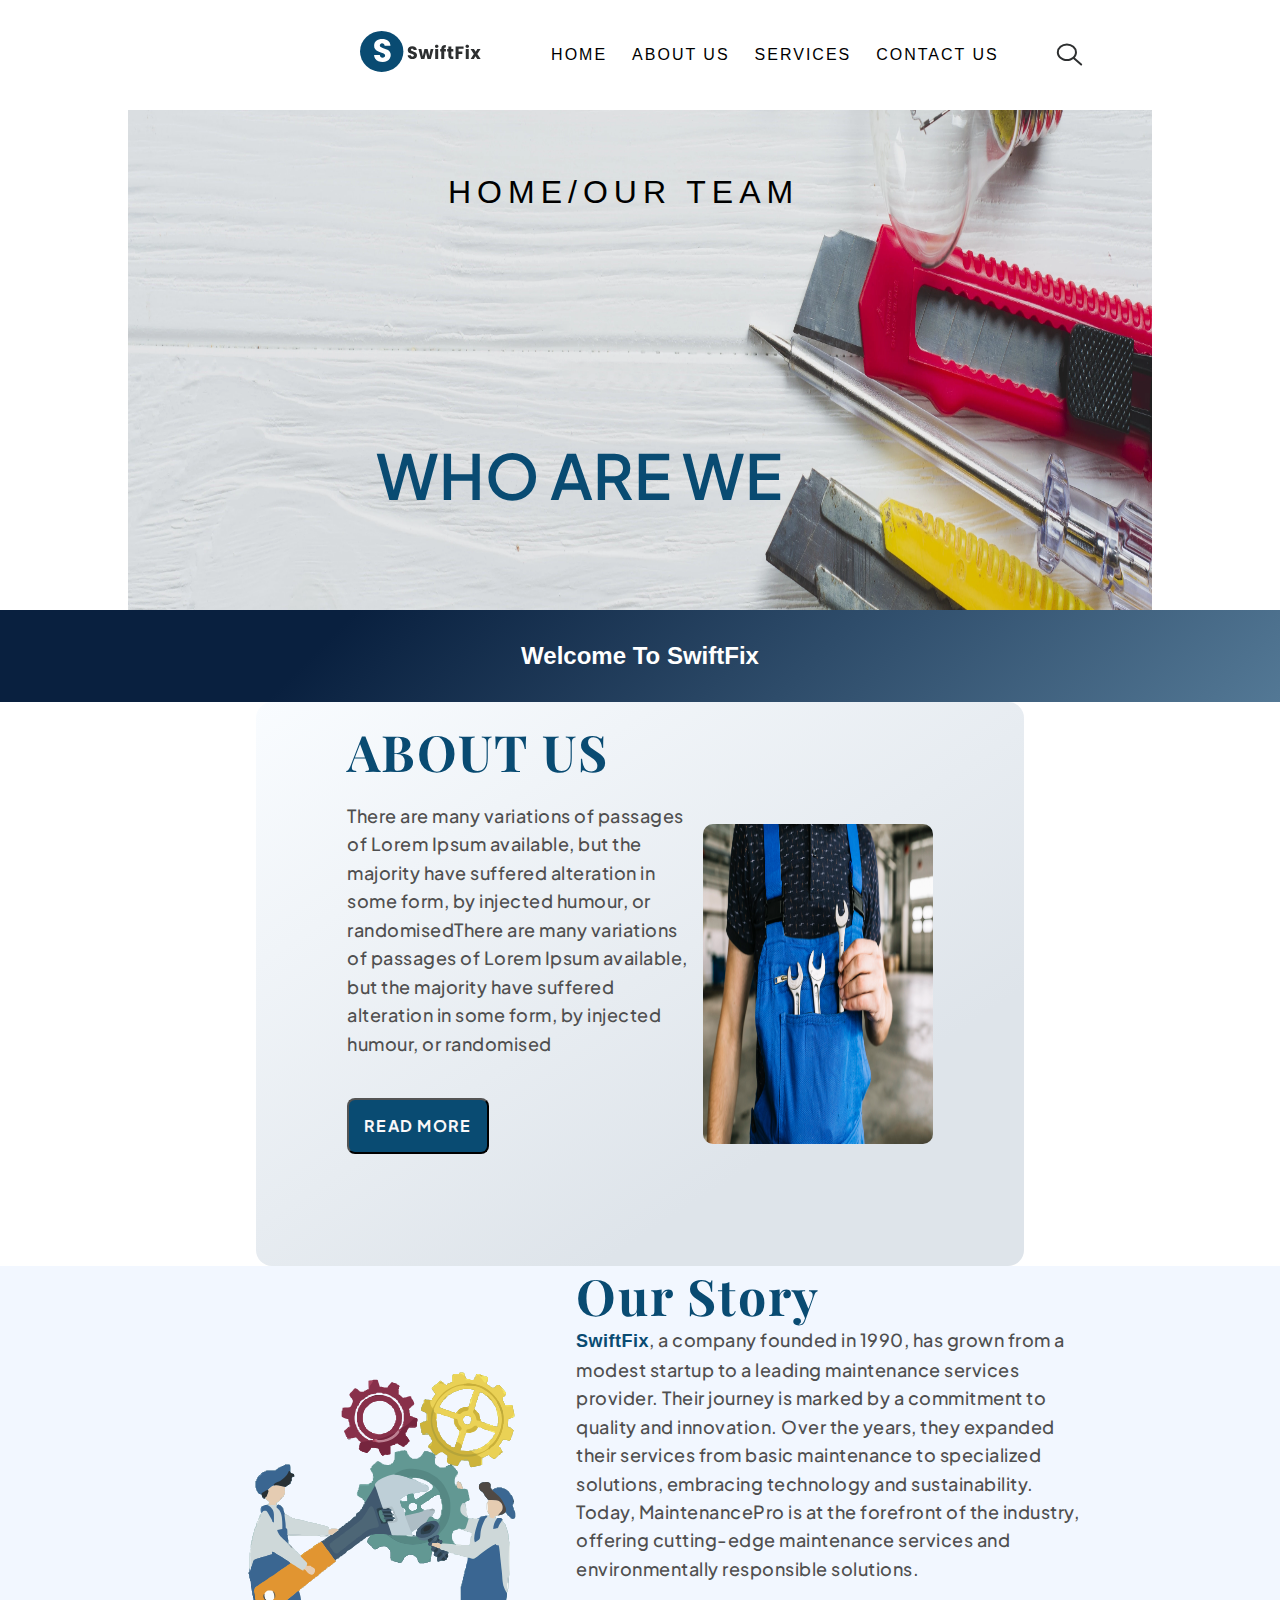
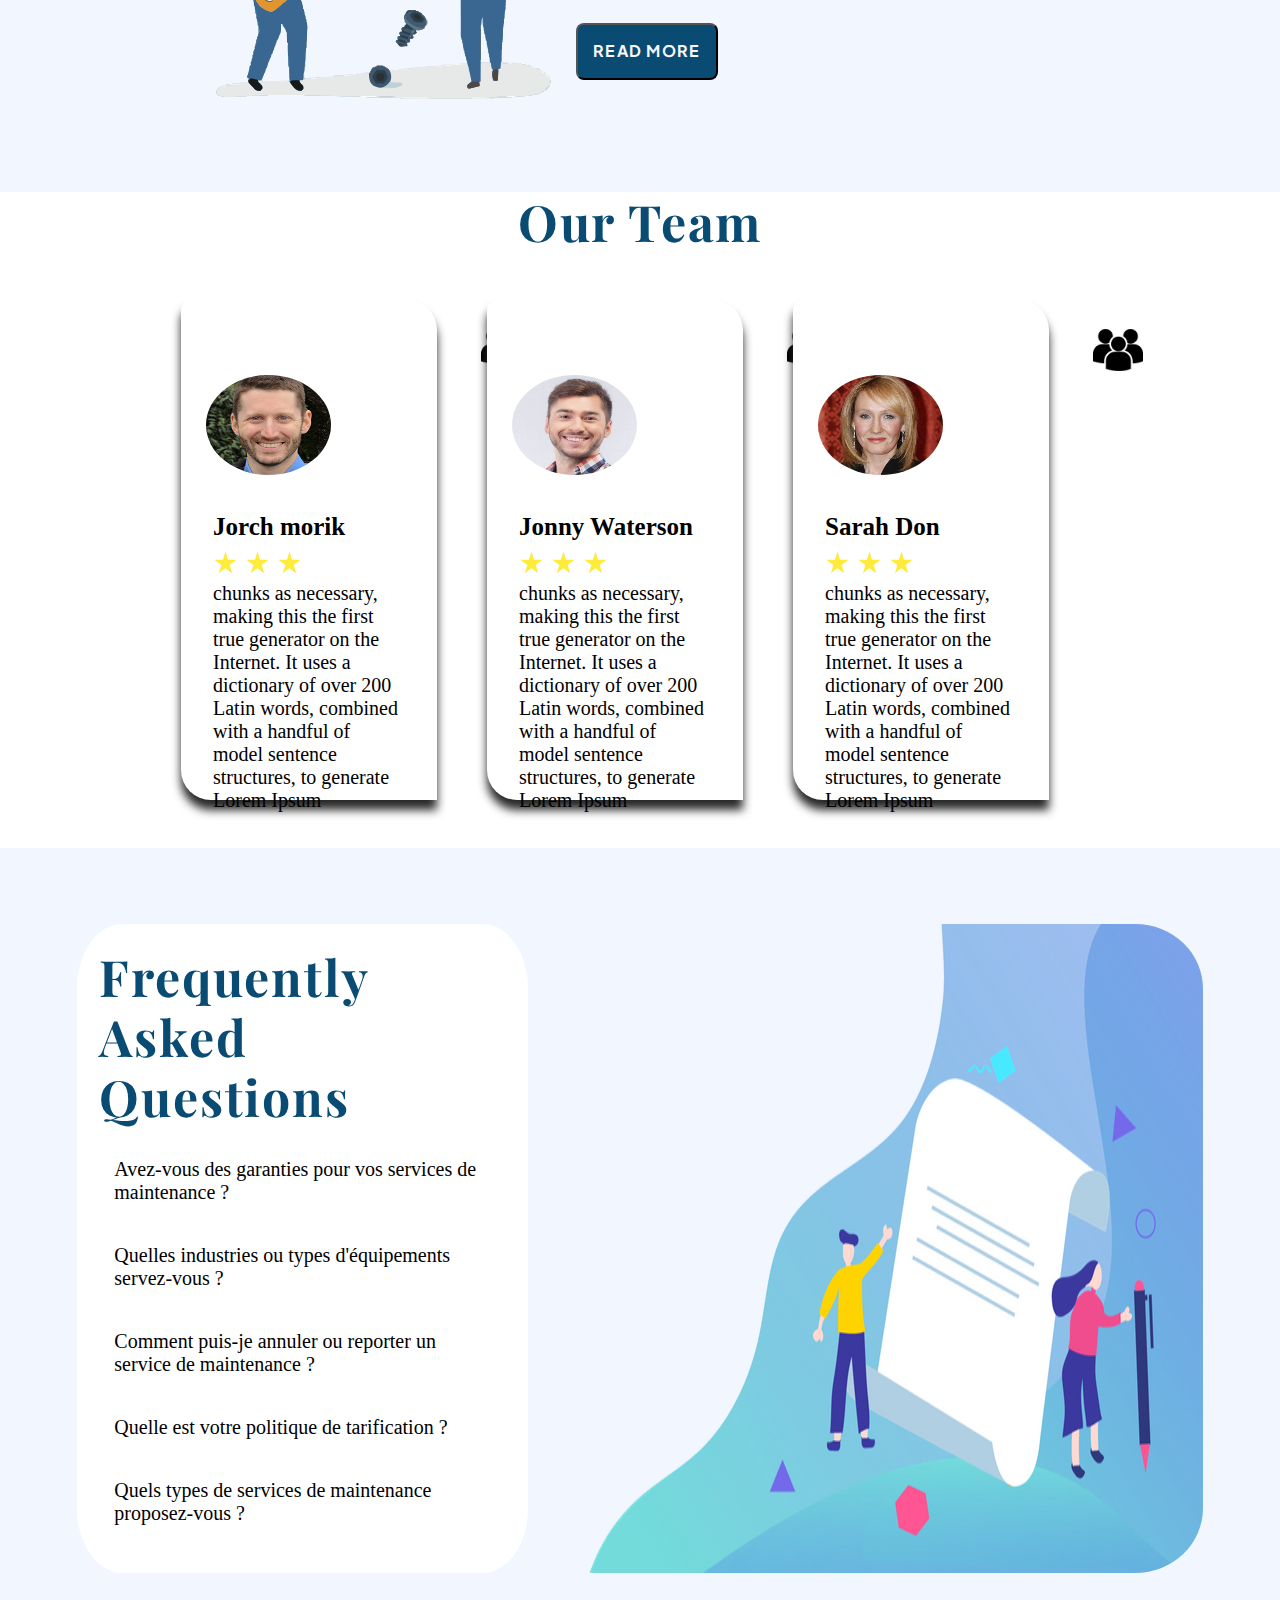
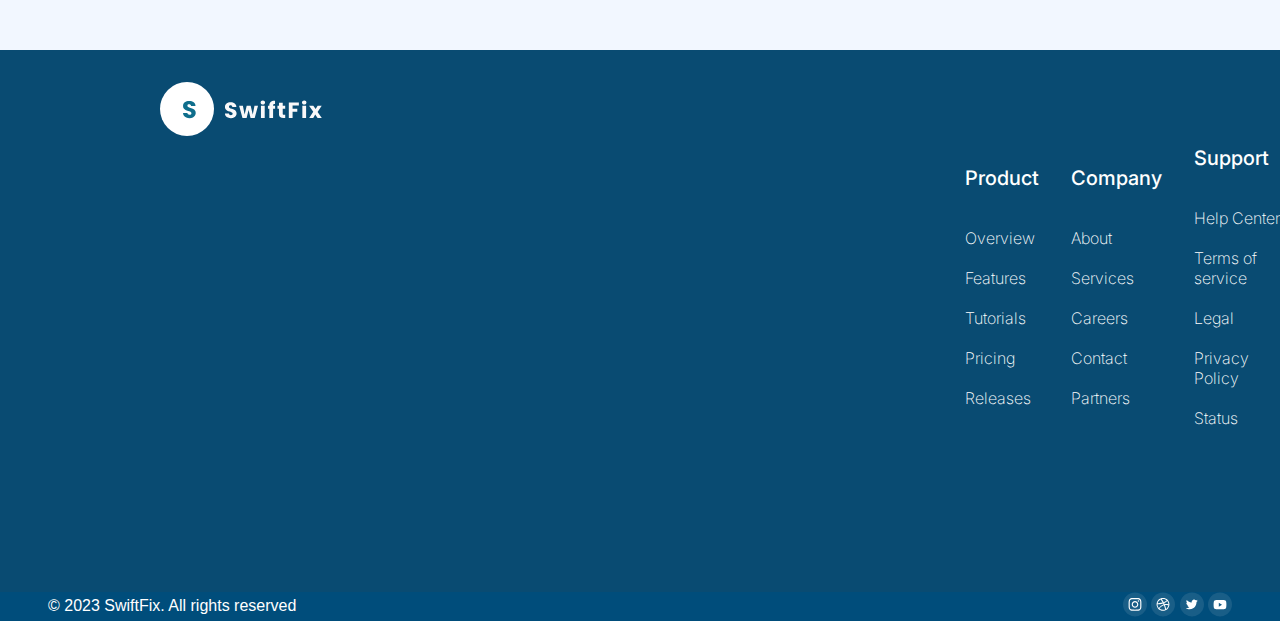
==== commit 7b8597cb: "version 3 : SwiftFix" ====
--- a/about.html
+++ b/about.html
@@ -9,7 +9,10 @@
      <meta http-equiv="Expires" content="0">
      <!-- ------------------ -->
     <title>Document</title>
-    <link rel="stylesheet" href="style.css">
+    <link rel="stylesheet" href="about-style.css">
+    <link rel="stylesheet" href="responsive-about.css">
+    <link rel="stylesheet" href="https://cdnjs.cloudflare.com/ajax/libs/font-awesome/4.7.0/css/font-awesome.min.css">
+
     <!-- Fonts Section -->
     <link rel="preconnect" href="https://fonts.googleapis.com">
     <link rel="preconnect" href="https://fonts.gstatic.com" crossorigin>
@@ -25,34 +28,47 @@
 <body>
     <header>
         <div class="header">
-            <div class="logo">
-                <img src="images/logo.svg" alt="img">
-                <p>SwiftFix</p>
-            </div>
-            <div class="navigation">
-                <div class="menu">
-                    <ul>
+                <img class="logo" src="images/logo.svg" alt="img">
+                <div class="navigation">
+                <div>
+                    <ul class="menu">
                         <li><a href="index.html">HOME</a></li>
                         <li><a href="about.html">ABOUT US</a></li>
                         <li><a href="services.html">SERVICES</a></li>
                         <li><a href="contact.html">CONTACT US</a></li>
                     </ul>
                 </div>
-                <div>
-                    <img src="images/recherche.svg" alt="recherche">
+                <div class="recherche">
+                    <img class="recherche-icon" src="images/recherche.svg" alt="recherche">
+                    <div class="input">
+                        <input type="text" placeholder="recherche">
+                    </div>
+                </div>
+                <div class="dropdown">
+                    <div class="toggle"><i class="fa fa-bars"></i></div>
+                        <ul class="list-menu">
+                        <li><a href="index.html">HOME</a></li>
+                        <li><a href="about.html">ABOUT US</a></li>
+                        <li><a href="services.html">SERVICES</a></li>
+                        <li><a href="contact.html">CONTACT US</a></li>
+                        </ul>               
+                    </div>
                 </div>
             </div>
         </div>
     </header>
 <!---------------section 2------------------>
         <section class="section-about1">
-            <img class="background-about" src="images/background-about.webp" alt="background">
+            <div class="container-about">
             <div class="who-are-we">
                 <h1>HOME/OUR TEAM</h1>
-                <p>WHO <br>ARE WE</p>
-            </div>
-        </section>
+                <p>WHO 
+                    ARE WE</p>
+            </div>
+        </div>
         <div class="welcome"><h2>Welcome To SwiftFix</h2></div>
+        </section>
+        
         
 <!---------------section 2------------------->
     <section class="about-us">
@@ -68,33 +84,34 @@
         
 <!---------------section 2------------------->
         <section class="history">
-            <div class="pic">
-                <img class="pic-his" src="images/history.svg" alt="history">
-            </div>
+            
             <div class="contenu2">
                 <h3>Our Story</h3>
                 <p><span><strong>SwiftFix</strong></span>, a company founded in 1990, has grown from a modest startup to a leading maintenance services provider. Their journey is marked by a commitment to quality and innovation. Over the years, they expanded their services from basic maintenance to specialized solutions, embracing technology and sustainability. Today, MaintenancePro is at the forefront of the industry, offering cutting-edge maintenance services and environmentally responsible solutions.</p>
                 <button>READ MORE</button>
             </div>
-        </section>
-<!---------------section 3------------------->
-        <section class="client-comments">
+                <img class="pic-his" src="images/history.svg" alt="history">
+        </section>
+<!-- -------------section 3----------------- -->
+        <h2 style="text-align: center;color: #094B72;font-family: Playfair Display;font-size: 50px;font-style: normal;
+font-weight: 700;line-height: 120%;letter-spacing: 1.8px;">Our Team</h2>       
+        <section class="squad">
             <div class="comments">
-                <img class="comment" src="images/comment.svg" alt="comment">
-                <img class="personnage" src="images/personnage3.svg" alt="un client">
+                <img class="comment" src="images/squad.png" alt="comment">
+                <img class="personnage" src="images/p1.jpg" alt="un client">
                 <div class="person">
                 <h4>Jorch morik</h4>
                 <img class="etoiles" src="images/etoile.svg" alt="etoiles">
                 <img class="etoiles" src="images/etoile.svg" alt="etoiles">
                 <img class="etoiles" src="images/etoile.svg" alt="etoiles">
                 <p>chunks as necessary, making this the first true generator on the Internet. It uses a dictionary of over 200 Latin words, combined with a handful of model sentence structures, to generate Lorem Ipsum</p>
-            </div>
+                </div>
             </div>
             <div class="comments">
-                <img class="comment" src="images/comment.svg" alt="comment">
-                <img class="personnage" src="images/personnage1.svg" alt="un client">
+                <img class="comment" src="images/squad.png" alt="comment">
+                <img class="personnage" src="images/p2.jpg" alt="un client">
                 <div class="person">
-                    <h4>Jorch morik</h4>
+                    <h4>Jonny Waterson</h4>
                     <img class="etoiles" src="images/etoile.svg" alt="etoiles">
                     <img class="etoiles" src="images/etoile.svg" alt="etoiles">
                     <img class="etoiles" src="images/etoile.svg" alt="etoiles">
@@ -103,21 +120,73 @@
             
             </div>
             <div class="comments">
-                <img class="comment" src="images/comment.svg" alt="comment">
-                <img class="personnage" src="images/personnage2.svg" alt="un client">
+                <img class="comment" src="images/squad.png" alt="comment">
+                <img class="personnage" src="images/p3.jpg" alt="un client">
                 <div class="person">
-                    <h4>Jorch morik</h4>
-                    <img class="etoiles" src="images/etoile.svg" alt="etoiles">
-                    <img class="etoiles" src="images/etoile.svg" alt="etoiles">
-                    <img class="etoiles" src="images/etoile.svg" alt="etoiles">
+                    <h4>Sarah Don</h4>
+                    <div class="bloc-etoiles">
+                      <img class="etoiles" src="images/etoile.svg" alt="etoiles">
+                    <img class="etoiles" src="images/etoile.svg" alt="etoiles">
+                    <img class="etoiles" src="images/etoile.svg" alt="etoiles">  
+                    </div>
+                    
                     <p>chunks as necessary, making this the first true generator on the Internet. It uses a dictionary of over 200 Latin words, combined with a handful of model sentence structures, to generate Lorem Ipsum</p>
-            </div>
-            </div>
-            
+                </div>
+            </div>
+        </section>
+        <!-- ---- -->
+        <section class="FAQ">
+            <div class ="countainer">
+                <h2>Frequently Asked Questions</h2>
+                <div class="layout">
+                    <div class="accordion">
+                        <div class="accordion__question">
+                             <p>Avez-vous des garanties pour vos services de maintenance ?</p>
+                        </div>
+                        <div class="accordion__answer">
+                            <p>Discutez des garanties ou assurances que vous offrez avec vos services.</p>
+                        </div>
+                    </div>
+                    <div class="accordion">
+                        <div class="accordion__question">
+                            <p>Quelles industries ou types d'équipements servez-vous ?</p>
+                        </div>
+                        <div class="accordion__answer">
+                            <p>Énumérez les secteurs ou les équipements pour lesquels vous fournissez des services de maintenance.</p>
+                        </div>
+                    </div>
+                    <div class="accordion">
+                        <div class="accordion__question">
+                            <p>Comment puis-je annuler ou reporter un service de maintenance ?</p>
+                        </div>
+                        <div class="accordion__answer">
+                            <p>Fournissez des informations sur le processus d'annulation ou de report de rendez-vous de maintenance.</p>
+                        </div>
+                    </div>
+                    <div class="accordion">
+                        <div class="accordion__question">
+                            <p>Quelle est votre politique de tarification ?</p>
+                        </div>
+                        <div class="accordion__answer">
+                            <p>Donnez une idée des méthodes de tarification que vous utilisez, que ce soit à l'heure, au forfait, ou basé sur le projet.</p>
+                        </div>
+                    </div>
+                    <div class="accordion">
+                        <div class="accordion__question">
+                            <p>Quels types de services de maintenance proposez-vous ?</p>
+                        </div>
+                        <div class="accordion__answer">
+                            <p>Répondez en détail en énumérant les services que votre entreprise propose, comme la maintenance préventive, la réparation d'équipements, le service d'urgence, etc.</p>
+                        </div>
+                    </div>
+                </div>
+            </div>
+            <img src="images/faq.webp" alt="faq">
+            </table>
         </section>
 
-<!---------------footer------------------->
-<footer>
+<!-- -------------footer------------------ -->
+ <footer>
     <div class="feets">
         <div class="feet1">
             <div class="logo2">
@@ -166,7 +235,20 @@
        <a href="https://www.youtube.com/"><img src="images/youtube.svg" alt="img"></a>
     </div>
     </div>
-    
 </footer>
+<script src="header.js"></script>
+<script>
+    let answers=document.querySelectorAll(".accordion");
+    answers.forEach((event)=>{
+        event.addEventListener('click',()=>{
+            if(event.classList.contains("active")){
+                event.classList.remove("active");
+            }
+            else{
+                event.classList.add("active");
+            }
+        })
+    })
+</script>
 </body>
 </html>--- a/about-style.css
+++ b/about-style.css
@@ -0,0 +1,504 @@
+* {
+   padding: 0; 
+   /* border: 1px solid red; */
+   margin: 0px;
+   box-sizing: border-box; /*siri fa7mi7*/
+   font-family: poppins,sans-serif;
+   text-decoration: none;
+   scroll-behavior: smooth;
+}
+
+header {
+  position: sticky;
+  top: 0;
+  z-index: 90;
+}
+
+.header {
+  background-color: #ffffff;
+   display: flex;
+   align-items: center;
+   justify-content: center;
+   width: 100%;
+   flex-direction: row;
+
+}
+  .logo {
+     margin-left: 13rem;
+     width: 13%;   
+ }
+
+
+
+.navigation {
+  width: 47%;
+  display: flex;
+  justify-content: space-evenly;
+  align-items: center;
+   
+}
+
+.menu {
+  display: flex;
+  flex-direction: row;
+  align-items: center;
+   list-style: none;
+   align-items: center;
+}
+
+.menu li {
+   padding-right: 25px;
+   letter-spacing:  2px;
+}
+
+.menu li >a {
+  color: black;
+}
+
+.menu-list li >a:hover {
+  color: #004D7B;
+  text-decoration-line: underline;
+}
+
+.toggle i {
+  display: none;
+}
+
+.list-menu {
+  position: absolute;
+  left: 0;
+  top : 10%;
+  background-color: #d5dade;
+  display: none;
+  width: 100%;
+  height: 25%;
+  text-align: center;
+  padding: 3%;
+  list-style: none;
+  line-height: 169%;
+  letter-spacing: 0.2em;
+  font-size: 100%;
+}
+.list-menu > li >a {
+  color:white;
+}
+/* --recherche */
+
+.recherche {
+  display: flex;
+           width: 5%;
+           align-items: center;
+}
+.recherche-icon {
+  margin-left: -22px;
+}
+.recherche.active {
+  width: 20%;
+}
+.input {
+  position: absolute;
+  left : 74%;
+  display: none;
+}
+
+
+/* ---------------------------------------------------- section 1------------------------------------------------------ */
+.home-section1 {
+  display : flex;
+  flex-direction: row;
+  justify-content: space-evenly;
+}
+
+.section {
+   flex: 0 0 25%;
+}
+
+.section h2 {
+   color: #094B72;
+   font-family: Playfair Display;
+   font-size: 69px;
+   font-style: normal;
+   font-weight: 700;
+   line-height: 120%;
+   letter-spacing: 1.38px;
+}
+
+.section p {
+   color: var(--neutral-grey-6, #4F4F4F);
+   font-family: Plus Jakarta Sans;
+   font-size: 22px;
+   font-style: normal;
+   font-weight: 300;
+   line-height: 158%; /* 34.76px */
+   letter-spacing: 0.5px;
+   margin-bottom: 3rem;
+}
+
+.section button {
+  width: 41%;
+  border-radius: 8px;
+  background: #094B72;
+  color: var(--neutral-grey-1, #F9F8F9);
+  font-family: Plus Jakarta Sans;
+  font-size: 1rem;
+  font-style: normal;
+  font-weight: 700;
+  line-height: 140.5%; /* 22.48px */
+  letter-spacing: 1.28px;
+  margin-bottom: 7rem;
+  padding: 15px;
+}
+
+.section img {
+  margin-bottom: 10px;
+} 
+
+.image {
+   position: relative;
+}
+
+.bloc {
+   width: 382px;
+   height: 114px;
+   margin: 0 auto;
+   border-radius: 10px;
+   background: #FFF;
+   box-shadow: 0px 39px 100px rgba(25, 62, 108, 0.12);
+   color: #33475B;
+   text-align: center;
+   font-family: Plus Jakarta Sans;
+   font-size: 24px;
+   font-style: normal;
+   font-weight: 700;
+   line-height: 36px;
+}
+.bloc p {
+   color: #87898C;
+   text-align: center;
+   font-family: Plus Jakarta Sans;
+   font-size: 16px;
+   font-style: normal;
+   font-weight: 500;
+   line-height: 36px; 
+}
+/* -------------------------------------------------about us-------------------------------------------------------- */
+/* ----------------------------------------------------------------------------------------------------------------- */
+.section-about1 {
+    width: 100%;
+    /* height: 500px; */
+    display: flex;
+    justify-content: center;
+    flex-wrap: wrap;
+ }
+ .container-about{
+    background-image: url(images/background-about.webp);
+    background-size: 100% 100%;
+    background-repeat: no-repeat;
+    width: 80%;
+    height: 500px;
+ }
+
+ .who-are-we p {
+   color: #094B72;
+   display: flex;
+   font-size: 62px;
+   padding-top: 225px;
+   font-weight: 600;
+   margin-left: 4em;
+   font-family: 'Plus Jakarta Sans';
+   flex-direction: column;
+ }
+ 
+ .who-are-we h1{
+   margin: 2em 0 0 10em;
+   letter-spacing: 6px;
+   font-weight: 3;
+ }
+ 
+ .welcome {
+    width: 100%;
+    padding: 2em 0;
+    text-align: center;
+    background-color: #537895;
+    background-image: linear-gradient(315deg, #537895 0%, #09203f 74%);
+    color: white;
+ }
+ /* ------------------------------------------------article---------------------------------------------------------- */
+ .about-us {
+    display: flex;
+    justify-content: center;
+    width: 100%;
+ }
+ 
+ .article {
+     display: flex;
+     flex-direction: row;
+     align-items: center;
+     justify-content: center;
+     width: 60%;
+     background-image: linear-gradient(147deg, #f9fcff 0%, #dee4ea 74%);
+     /* margin-top: 6em; */
+     border-radius: 16px;
+ }
+ 
+ .contenu1 {
+    width: 45%;
+ }
+ 
+ .contenu1 h2 {
+    font-size: 50px;
+    color: #094B72;
+    font-family: Playfair Display;
+    font-style: normal;
+    font-weight: 700;
+    line-height: 120%; /* 108px */
+    letter-spacing: 1.8px;
+    margin : 20px 0 20px 0;
+ }
+ 
+ .contenu1 p, .contenu2 p {
+    color: var(--neutral-grey-6, #4F4F4F);
+    font-family: Plus Jakarta Sans;
+    font-size: 18px;
+    font-style: normal;
+    font-weight: 500;
+    line-height: 158%;
+    letter-spacing: 0.5px;
+    margin-bottom: 40px;
+    /* margin-top: 44px; */
+ }
+ 
+ .contenu2 button, .contenu1 button {
+    border-radius: 8px;
+    background: #094B72;
+    color: var(--neutral-grey-1, #F9F8F9);
+    font-family: Plus Jakarta Sans;
+    font-size: 16px;
+    font-style: normal;
+    font-weight: 700;
+    line-height: 140.5%; /* 22.48px */
+    letter-spacing: 1.28px;
+    margin-bottom: 7rem;
+    padding: 15px;
+ }
+ 
+ .technicien {
+    width: 30%;
+    height: 20rem;
+    margin-left: 10px;
+    border-radius: 10px; 
+ }
+
+ 
+
+ /* --------------------------------------------- section d'historique ---------------------------------------------- */
+ .history {
+    /* height: 522px; */
+    background-color: #F2F7FF;
+    display: flex;
+    flex-direction: row-reverse;
+    align-items: center;
+    justify-content: center;
+ }
+
+ .contenu2 {
+    width: 40%;
+ }
+
+ .pic-his {
+     width: 30%;
+ }
+ 
+ .contenu2 h3 {
+    color: #094B72;
+    font-family: Playfair Display;
+    font-size: 50px;
+    font-style: normal;
+    font-weight: 700;
+    line-height: 120%; /* 108px */
+    letter-spacing: 1.8px;
+ }
+ 
+ .contenu2 span {
+    color : #094B72;
+ }
+ /* ---------------------------------------------------comment---------------------------------------------------------- */
+ .squad {
+    width: 100%;
+    padding:3rem 0;
+    display: flex;
+    flex-direction: row;
+    justify-content: center;
+ }
+ 
+ .comments {
+    background-color: #ffffff;
+    border-radius: 10px 30px 0px 30px;
+    box-shadow: 0px 10px 10px rgba(41, 41, 42, 7);
+    width: 20%;
+    height: 20em;
+    font-size: 25px;
+    margin-right: 2em;
+ }
+ 
+ .person {
+    padding: 2rem 2rem 0rem 2rem;
+ }
+ 
+ .person h4 {
+    margin-bottom: 10px;
+    font-family: Poppins;
+    font-size: 25px;
+    font-style: normal;
+ }
+ 
+ .person p {
+    font-family: Poppins;
+    font-size: 20px;
+    font-style: normal;
+ }
+ 
+ .comment {
+    width: 2em;
+    height: 2em;
+    display: flex;
+    margin: 1em 0em 0em 12em;
+ }
+ 
+ .personnage {
+    margin-left: 1em;
+    border-radius: 50%;
+    width: 5em;
+    height: 4em;
+ }
+ 
+ .etoiles {
+    width : 1em;
+    height: 1em;
+ }
+
+/* ----------------------------------------------------FAQ */
+/* --------------------------------------------------- */
+.FAQ {
+   background-color: #F2F7FF;
+   display: flex;
+   flex-direction: row;
+   justify-content: space-evenly;
+   justify-items: center;
+   padding: 6%;
+}
+.FAQ img {
+   border-radius: 10%;
+}
+.countainer {
+   background-color: white; 
+   border-radius: 10%; 
+   width: 50%;
+   padding: 2%;
+}
+.countainer h2 {
+   color: #094B72;
+   font-family: Playfair Display;
+   font-size: 50px;
+   font-style: normal;
+   font-weight: 700;
+   line-height: 120%;
+   letter-spacing: 1.8px;
+   margin-bottom: 4%;
+}
+.accordion{
+   padding: 10px;
+   margin-top: 10px;
+   margin-bottom: 10px;
+   border-radius: 10px;
+}
+.accordion__question p{
+   margin: 5px;
+   padding: 0;
+   font-family: Verdana;
+   font-size: 20px;
+}
+.accordion__answer p{
+   margin: 5px;
+   padding: 10px;
+   font-size: large;
+   font-family: Verdana, Geneva, Tahoma, sans-serif;
+   color: black;
+   background:#F2F7FF;
+   border-radius: 10px; 
+}
+.accordion:hover{
+   cursor: pointer;
+}
+.accordion__answer {
+   display: none;
+} 
+.accordion.active .accordion__answer {
+   display: block;
+}
+/* ---------------------------------------------------footer----------------------------------------------------------- */
+/* -------------------------------------------------------------------------------------------------------------------- */
+.feets {
+   height: 400px;
+   background-color: #094B72;
+   display: flex;
+   flex-direction: column;
+}
+.feet1 {
+   
+   background-color: #094B72;
+   color : #FFF;
+   display : flex;
+   flex-direction : row;
+   gap: 40rem;
+   padding: 2em 0 9rem 10rem;
+}
+
+.feet1.logo2 {
+  display: flex;
+  flex-direction: row;
+  align-items: center;
+  margin-left: 10rem;
+  margin-top: 3em;
+  display: block;
+}
+
+.pf2 {
+   display : flex;
+   flex-direction : row;
+   justify-content: center;
+   align-items: center;
+   gap : 2rem;
+   padding-top : 4rem;
+}
+
+.list h4 {
+   font-family: 'Inter', sans-serif;
+   font-weight: 500;
+   font-size: 20px;
+   margin-bottom: 20px;
+}
+
+.list li, .list a {
+   color: white;
+   list-style: none;
+   font-family: 'Inter', sans-serif;
+   font-weight: 200;
+   font-style: normal;
+   font-size: 16px;
+   font-style: normal;
+   padding-bottom: 20px;
+}
+
+.feet2{
+  width: 100%;
+  height: 10em;
+  background-color: #004D7B;
+  display: flex;
+  flex-direction: row;
+  justify-content: space-between;
+  align-items: center;
+  /* gap: 57rem; */
+  padding: 0 3em;
+  color: #ffffff;
+}
--- a/responsive-about.css
+++ b/responsive-about.css
@@ -0,0 +1,185 @@
+@media screen and (min-width : 413px) and (max-width : 767px) {
+   .menu-b {
+       display: none;
+       
+   }
+
+   header {
+       position: static;
+   }
+
+   .header {
+       flex-direction: column-reverse;
+   }
+
+   .logo {
+       margin-left: -53%;
+       margin-top: 2%;
+       width: 40%;
+   }
+
+   .menu {
+       display: none;
+   }
+
+   .toggle i {
+       display: block;
+       font-size: 2rem;
+       position: absolute;
+       margin-left: 29%;
+       margin-top: 5%;
+   }
+    
+   .recherche {
+      flex-direction: row-reverse;
+      position: absolute;
+      right: 35%;
+      top: -6px;
+   }
+   
+   }
+/* -------------- */
+ @media screen and (min-width : 413px) and (max-width : 767px)  {
+  .container-about{
+   padding: 8px;
+   background-image: none;
+   width: 100%;
+   height: 10em;
+   text-align: center;
+   line-height: 2;
+}
+ }
+
+
+@media screen and (min-width : 413px) and (max-width : 767px)  {
+   .who-are-we h1 {
+      margin: 0;
+      letter-spacing: 6px;
+    font-weight: 3;
+   }
+   .who-are-we p {
+      color: #094B72;
+      font-size: 48px;
+      font-family: 'Plus Jakarta Sans';
+      padding-top: 0px;
+      margin-left: 0;
+    }
+  .welcome {
+   margin-bottom: 0;
+    width: 100%;
+    /* width: 100%; */
+    /* padding: 0em 0; */
+    height: 90px;
+    text-align: center;
+    background-color: #537895;
+    background-image: linear-gradient(315deg, #537895 0%, #09203f 74%);
+    color: white;
+  }
+}
+
+@media screen and (min-width : 413px) and (max-width : 767px) {
+   .article {
+      width: 100%;
+    display: block;
+    text-align: center;
+    border-radius: 0;
+    margin-top: 0;
+    /* /* height: 232px;* */
+}
+   .contenu1 {
+      width: 95%;
+   }
+
+   .contenu1 button {
+      margin-bottom: 1rem;
+   }
+
+   .technicien {
+      margin-bottom: 1em;
+      width: 65%;
+      height: 15rem;
+   }
+}
+
+
+@media screen and (min-width : 413px) and (max-width : 767px)  {
+   .history {
+      width: 100%;
+      flex-direction: column;
+      text-align: center;
+      /* height: 1065px; */
+      background-color: #F2F7FF;
+  }
+
+  .contenu2 {
+   width: 80%;
+  }
+
+  .contenu2 button {
+   margin-bottom: 1rem;
+  }
+
+  .pic-his {
+   width: 60%;
+  }
+}
+
+@media screen and (min-width : 413px) and (max-width : 767px)  {
+   .squad {
+      flex-direction: column;
+    justify-content: center;
+    padding: 17px;
+   }
+   .comments {
+      width: 84%;
+    height: 18em;
+    margin-bottom: 1em;
+    margin-left: 10%;
+
+   }
+
+   .comment {
+      width: 2em;
+      height: 2em;
+      /* display: flex; */
+      margin-left: 78%;
+   }
+   .FAQ{
+      display: block;
+   }
+   .FAQ img {
+      border-radius: 10%;
+      width: 100%;
+   }
+      .countainer {
+         padding: 3%;
+        width: 100%;
+        margin-bottom: 4%;
+        text-align: center;
+     }
+ }
+
+
+
+ @media screen and (min-width : 413px) and (max-width : 767px) {
+   .feet1 {
+      background-color: #094B72;
+      color: #FFF;
+      display: block;
+      padding: 0;
+  }
+  .logo2 {
+      margin-left: 6rem;
+      margin-top: 3em;
+      display: block;
+  }
+  .feet2 {
+      background-color: #004D7B;
+      display: block;
+      justify-content: space-between;
+      align-items: center;
+      padding: 5px;
+      color: #ffffff;
+      text-align: center;
+  }
+   }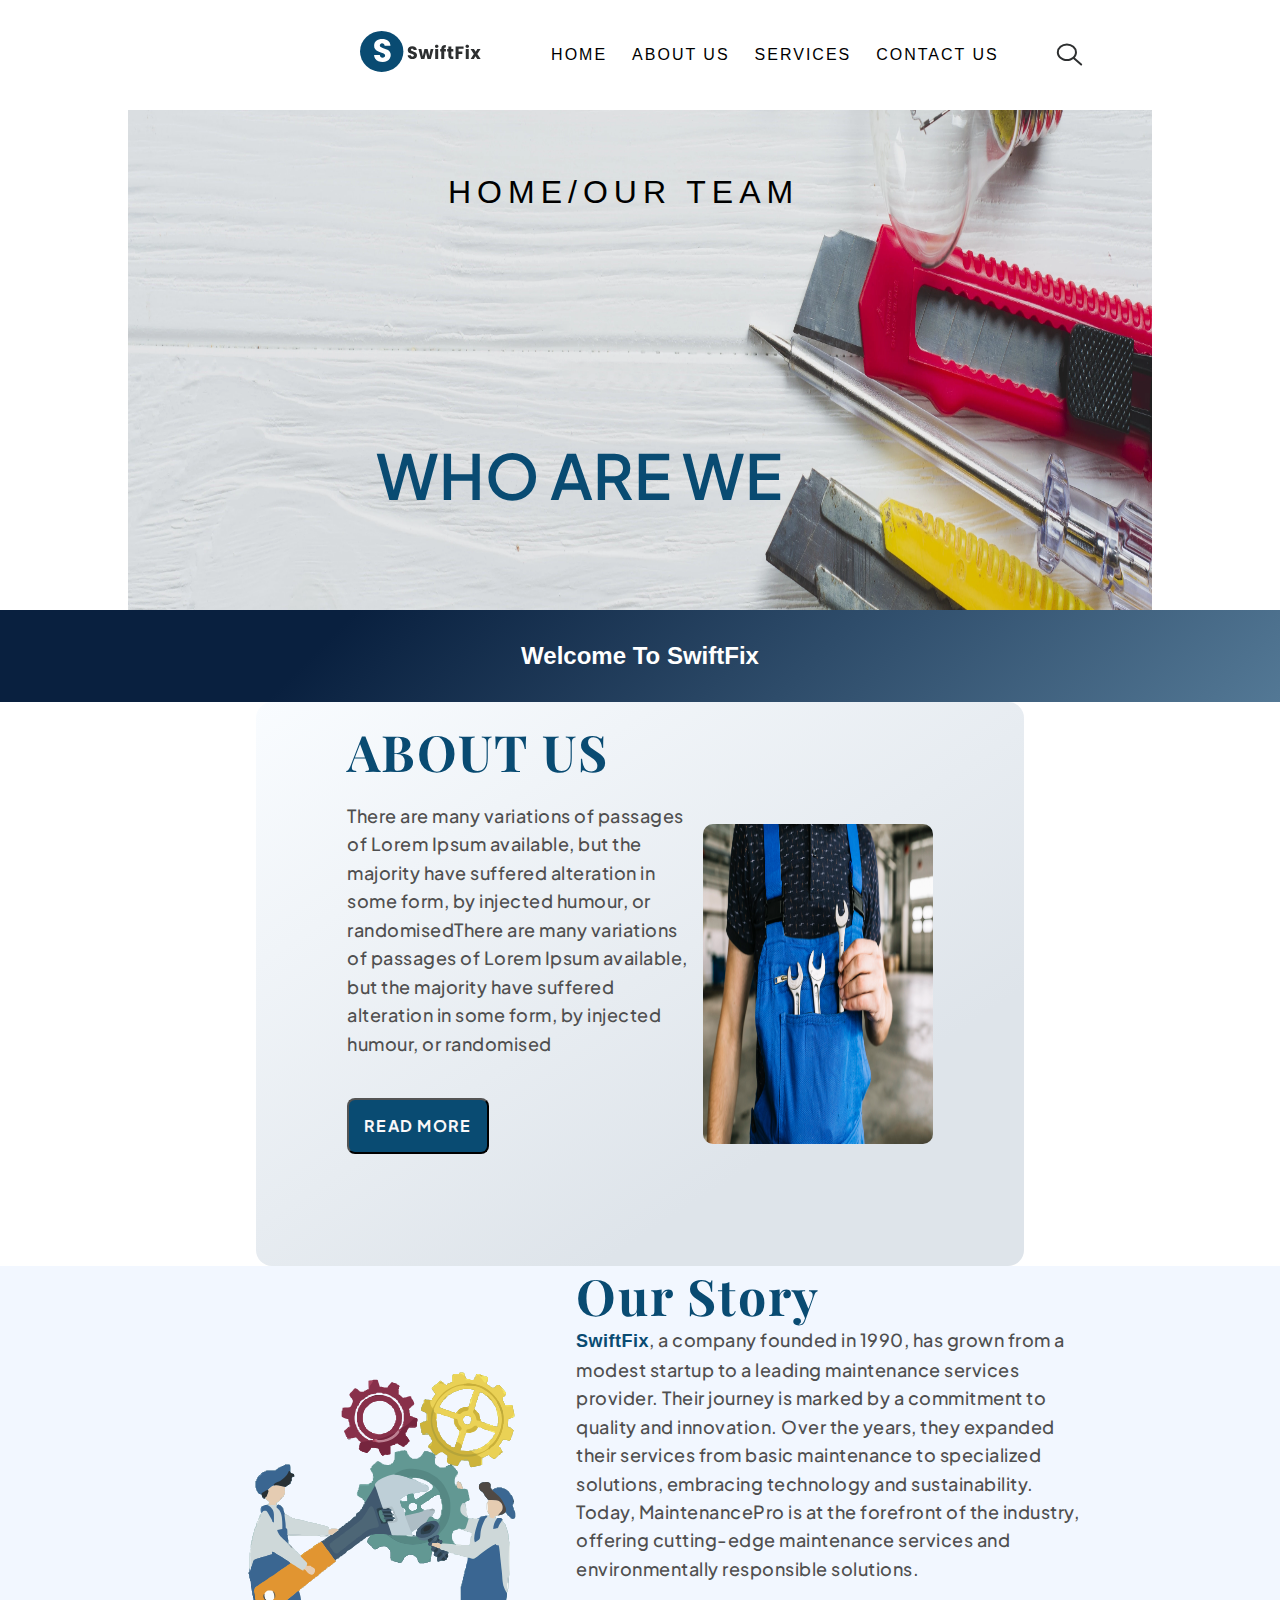
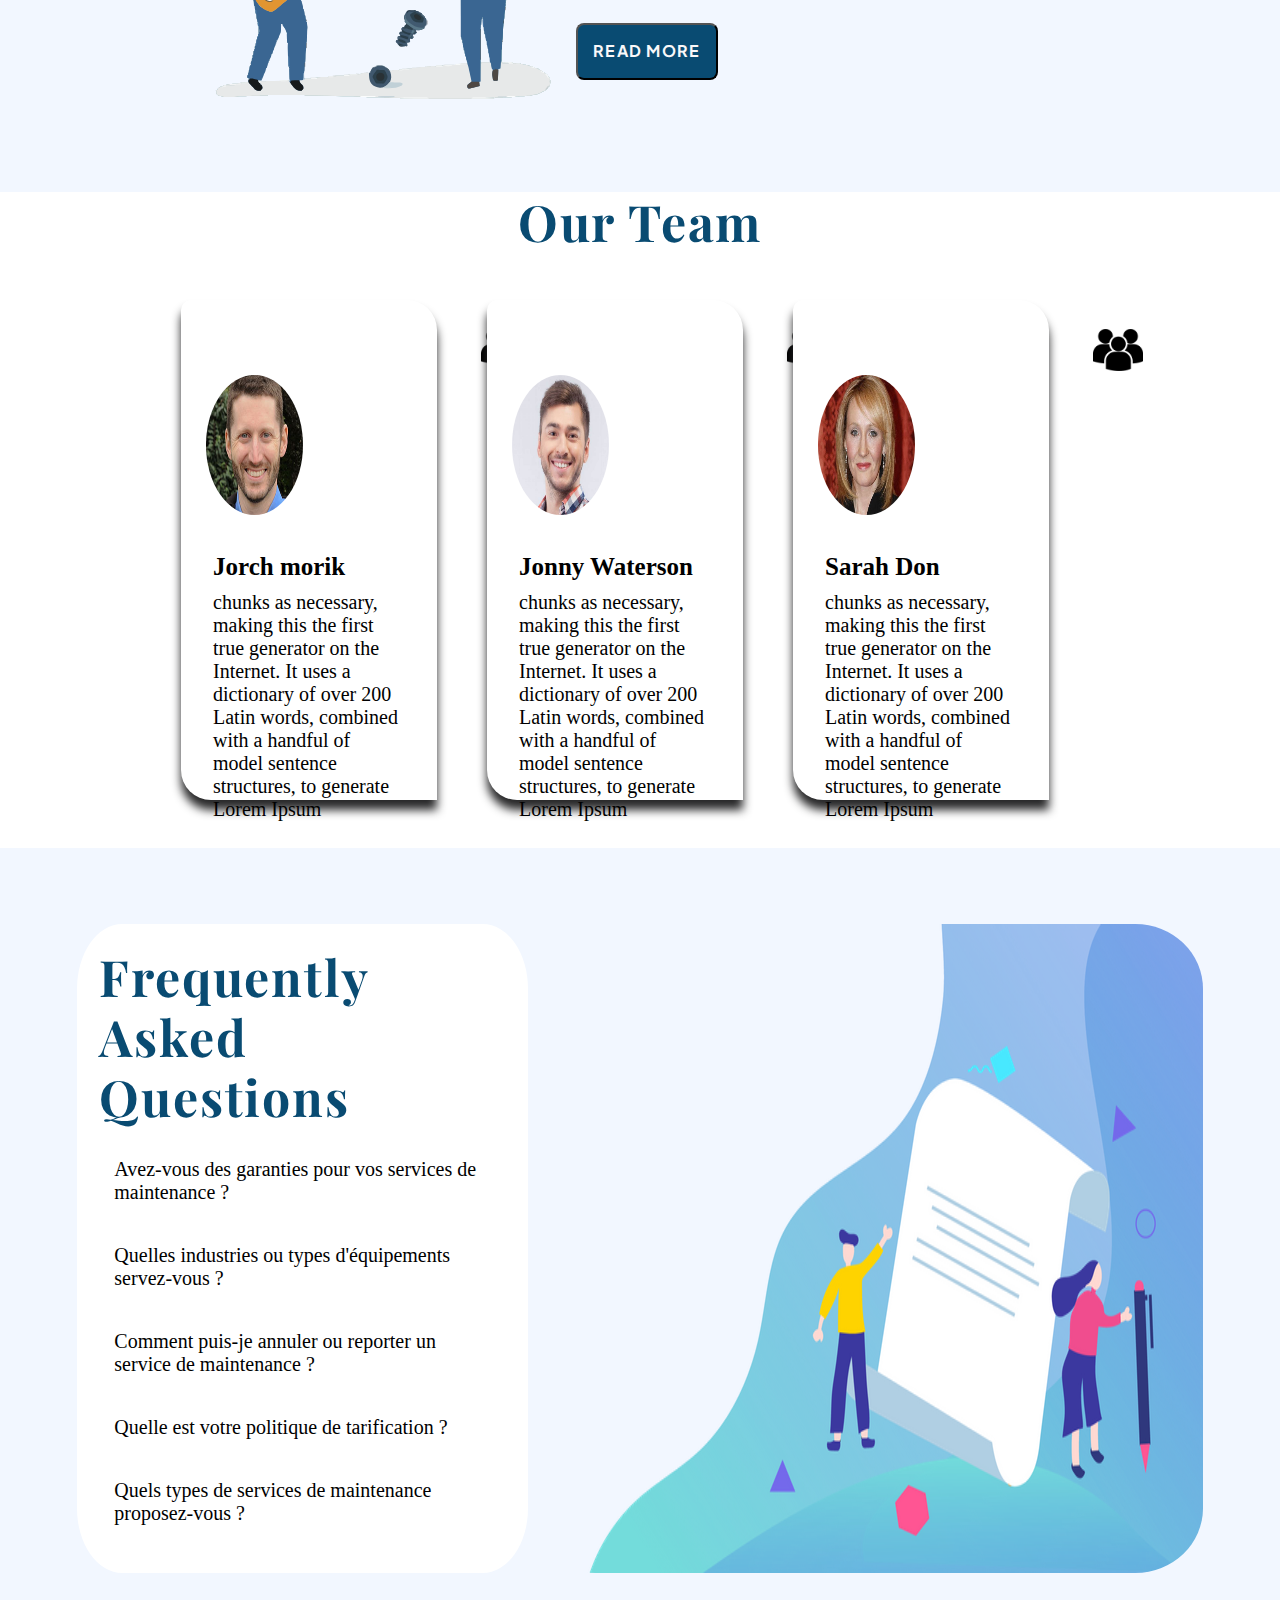
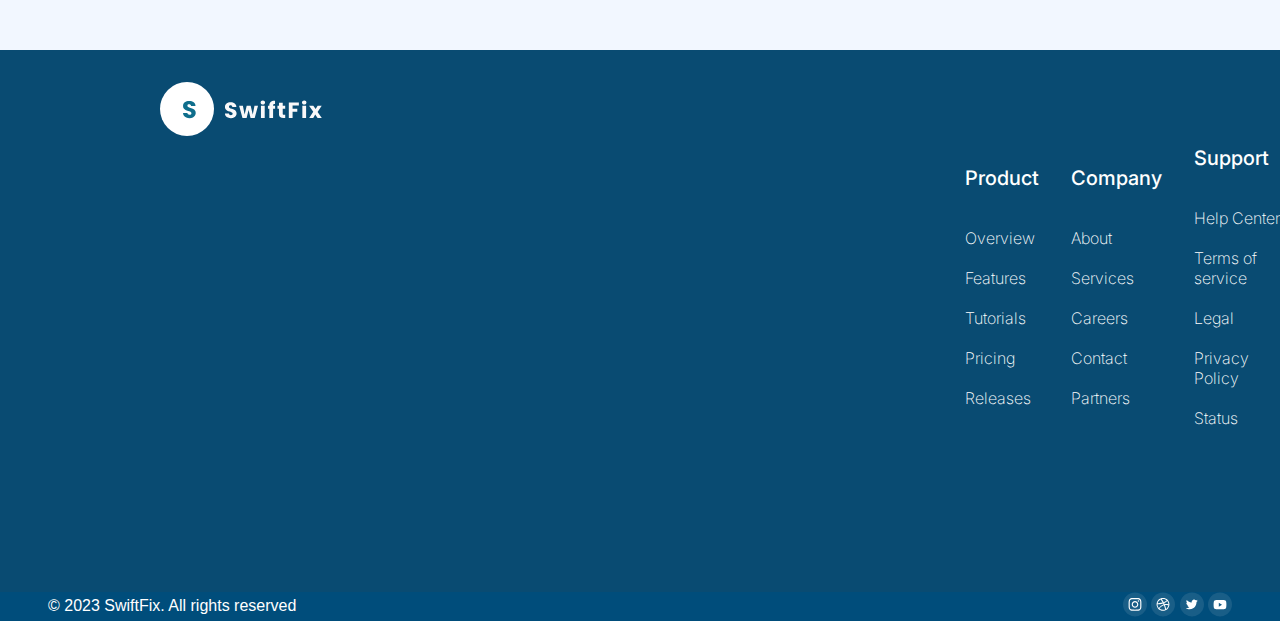
==== commit 71fb1608: "modification sur CSS" ====
--- a/about.html
+++ b/about.html
@@ -101,9 +101,6 @@
                 <img class="personnage" src="images/p1.jpg" alt="un client">
                 <div class="person">
                 <h4>Jorch morik</h4>
-                <img class="etoiles" src="images/etoile.svg" alt="etoiles">
-                <img class="etoiles" src="images/etoile.svg" alt="etoiles">
-                <img class="etoiles" src="images/etoile.svg" alt="etoiles">
                 <p>chunks as necessary, making this the first true generator on the Internet. It uses a dictionary of over 200 Latin words, combined with a handful of model sentence structures, to generate Lorem Ipsum</p>
                 </div>
             </div>
@@ -112,9 +109,6 @@
                 <img class="personnage" src="images/p2.jpg" alt="un client">
                 <div class="person">
                     <h4>Jonny Waterson</h4>
-                    <img class="etoiles" src="images/etoile.svg" alt="etoiles">
-                    <img class="etoiles" src="images/etoile.svg" alt="etoiles">
-                    <img class="etoiles" src="images/etoile.svg" alt="etoiles">
                     <p>chunks as necessary, making this the first true generator on the Internet. It uses a dictionary of over 200 Latin words, combined with a handful of model sentence structures, to generate Lorem Ipsum</p>
                 </div>
             
@@ -124,10 +118,7 @@
                 <img class="personnage" src="images/p3.jpg" alt="un client">
                 <div class="person">
                     <h4>Sarah Don</h4>
-                    <div class="bloc-etoiles">
-                      <img class="etoiles" src="images/etoile.svg" alt="etoiles">
-                    <img class="etoiles" src="images/etoile.svg" alt="etoiles">
-                    <img class="etoiles" src="images/etoile.svg" alt="etoiles">  
+                    <div class="bloc-etoiles"> 
                     </div>
                     
                     <p>chunks as necessary, making this the first true generator on the Internet. It uses a dictionary of over 200 Latin words, combined with a handful of model sentence structures, to generate Lorem Ipsum</p>
@@ -186,7 +177,7 @@
         </section>
 
 <!-- -------------footer------------------ -->
- <footer>
+<footer>
     <div class="feets">
         <div class="feet1">
             <div class="logo2">
@@ -235,7 +226,9 @@
        <a href="https://www.youtube.com/"><img src="images/youtube.svg" alt="img"></a>
     </div>
     </div>
+    </div>
 </footer>
+
 <script src="header.js"></script>
 <script>
     let answers=document.querySelectorAll(".accordion");
--- a/about-style.css
+++ b/about-style.css
@@ -368,8 +368,9 @@
  .personnage {
     margin-left: 1em;
     border-radius: 50%;
-    width: 5em;
-    height: 4em;
+    width: 38%;
+height: 28%;
+
  }
  
  .etoiles {
--- a/responsive-about.css
+++ b/responsive-about.css
@@ -127,10 +127,15 @@
 @media screen and (min-width : 413px) and (max-width : 767px)  {
    .squad {
       flex-direction: column;
-    justify-content: center;
-    padding: 17px;
+      justify-content: center;
+      padding: 17px;
+   }
+
+   .personnage {
+      width: 24%;
    }
    .comments {
+      text-align: center;
       width: 84%;
     height: 18em;
     margin-bottom: 1em;
